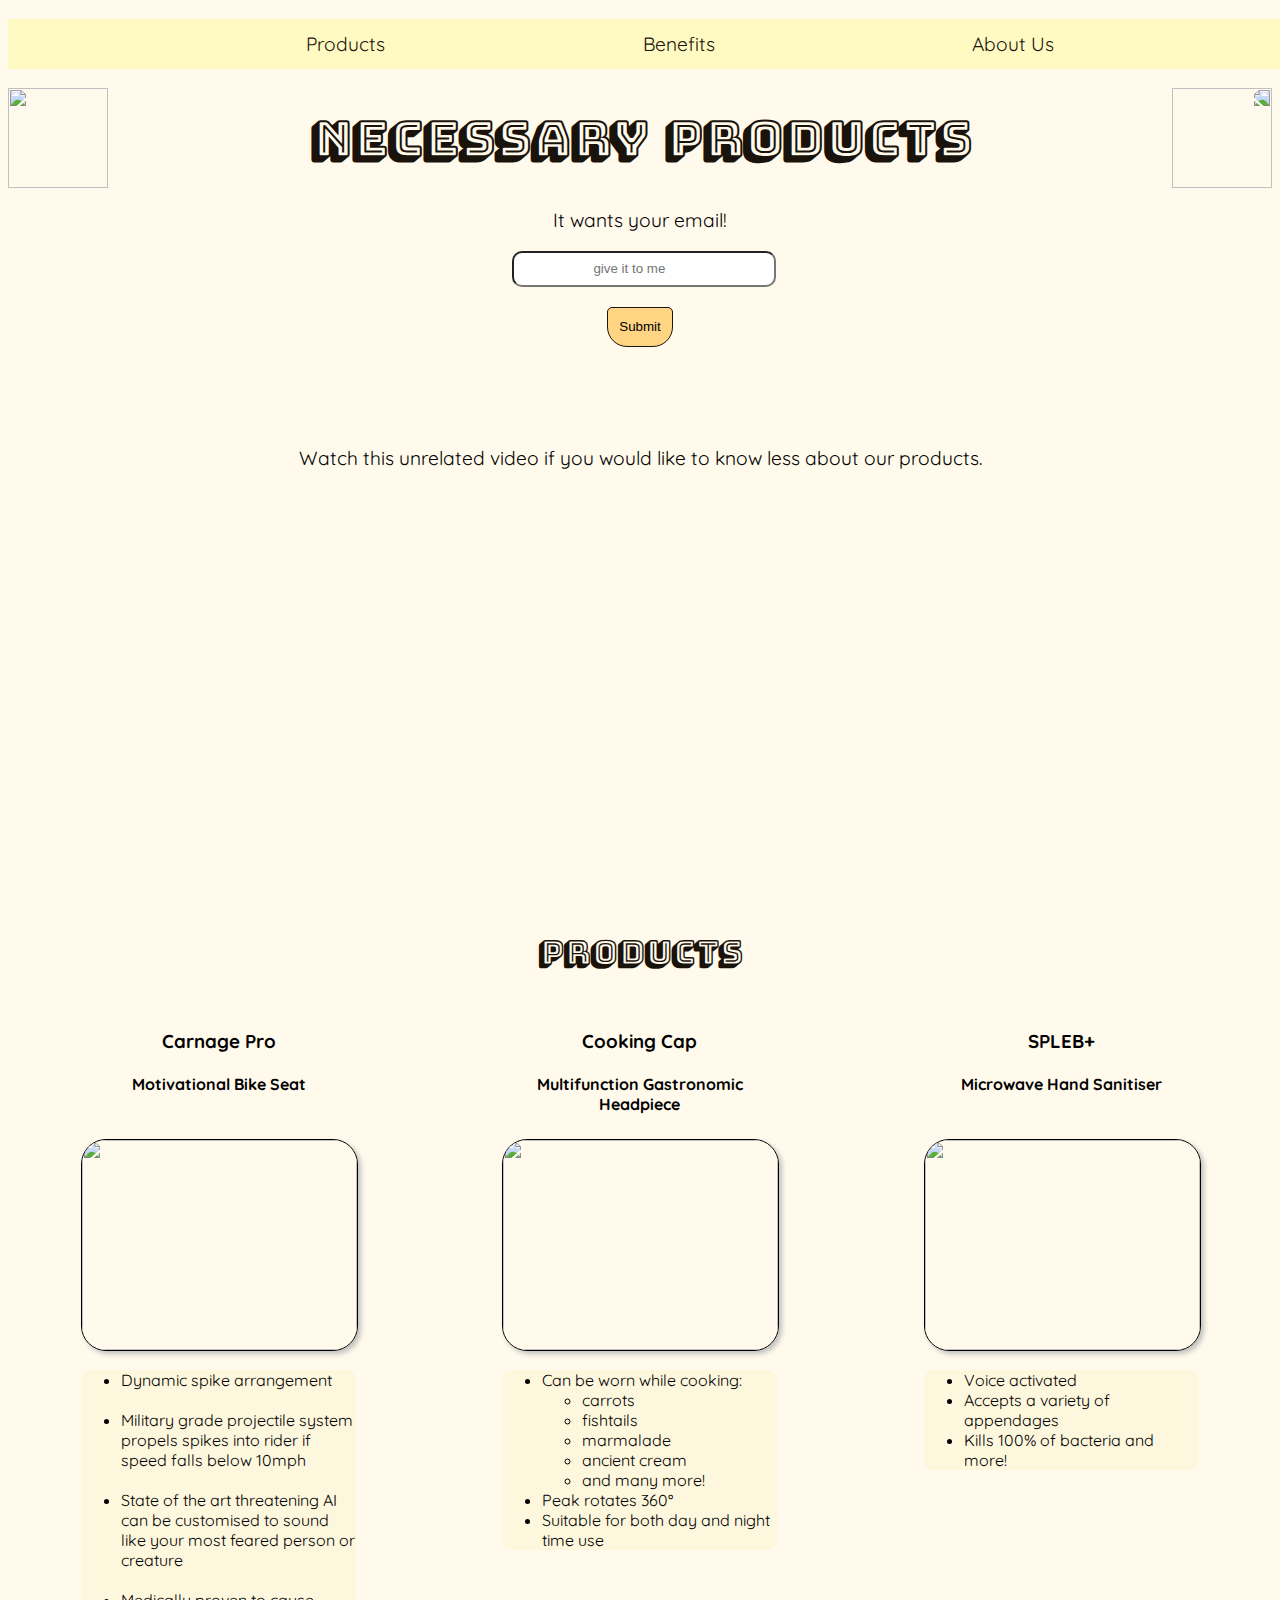
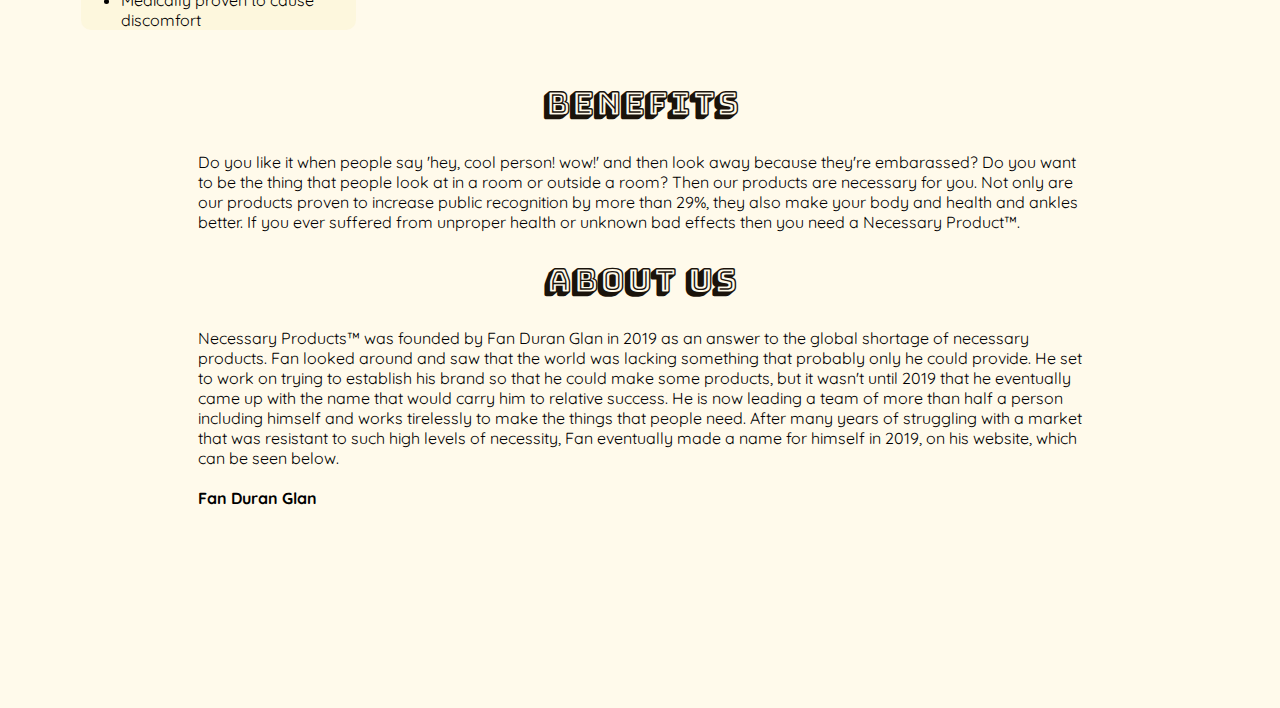
==== index.html @ 645c084d "Rename necessary-products.html to index.html" ====
<!DOCTYPE html>
<html>
    <head>
        <link rel='stylesheet' href='style.css' type='text/css'>
        <link href="https://fonts.googleapis.com/css?family=Bungee+Shade|Quicksand:300,400,700" rel="stylesheet">
    </head>
    <div id='main-content'>
        <header id='header'>
            <nav id='nav-container'>
                <ul style='list-style: none' id='nav-buttons'>
                    <li><a href='#products' class='nav-link'>Products</a></li> 
                    <li><a href='#benefits' class='nav-link'>Benefits</a></li> 
                    <li><a href='#about-us' class='nav-link'>About Us</a></li>
                </ul>
            </nav>
            <div id='title-bar'>
                <img id='header-img' class='logo' src='https://i.ibb.co/7WwRHT4/logo-2x.png'>
                <h1 id='main-title'>Necessary Products</h1>
                <img id='header-img2' class='logo' src='https://i.ibb.co/7WwRHT4/logo-2x.png'>
            </div>
        </header>
        <div id='intro'>
            <p>It wants your email!</p>
            <form id='email-form' action='https://www.freecodecamp.com/email-submit'>
                <input type='email' id='email' placeholder='                     give it to me'>
                <button id='submit' type='submit'>Submit</button>
            </form>   
            <p>Watch this unrelated video if you would like to know less about our products.</p>
            <iframe id='video' width="560" height="315" src="https://www.youtube.com/embed/sjnBLzRvelo" frameborder="0" allow="accelerometer; autoplay; encrypted-media; gyroscope; picture-in-picture" allowfullscreen></iframe>
        </div>
        <div id='products'>
            <h2 class='section-title' id='products-title'>Products</h2> <br>
            <div id='product1' class='product-card'>
                <div class='card-title'>
                    <h3>Carnage Pro</h3>
                    <h4>Motivational Bike Seat</h4>
                </div>
                <img src='https://i.ibb.co/X7q7vZb/Carnage-Pro-2x.png' class='product-image'>
                <ul class='product-description' id='product-description1'>
                    <li>Dynamic spike arrangement</li><br>
                    <li>Military grade projectile system propels spikes into rider if speed falls below 10mph</li><br>
                    <li>State of the art threatening AI can be customised to sound like your most feared person or creature</li><br>
                    <li>Medically proven to cause discomfort</li>
                </ul>
            </div>
            <div id='product2' class='product-card'>
                <div class='card-title'>
                    <h3>Cooking Cap</h3>
                    <h4>Multifunction Gastronomic Headpiece</h4>
                </div>
                <img src='https://i.ibb.co/YktDCCf/Cooking-Cap-2x.png' class='product-image'>
                <ul class='product-description' id='product-description2'>
                    <li>Can be worn while cooking:</li>
                        <ul><li>carrots</li><li>fishtails</li><li>marmalade</li><li>ancient cream</li><li>and many more!</li></ul>
                    <li>Peak rotates 360&deg</li>
                    <li>Suitable for both day and night time use</li>
                </ul>
            </div>
            <div id='product3' class='product-card'>
                <div class='card-title'>
                    <h3>SPLEB+</h3>
                    <h4>Microwave Hand Sanitiser</h4>
                </div>
                <img src='https://i.ibb.co/tsq2yCT/SPLEB-2x.png' class='product-image'>
                <ul class='product-description' id='product-description3'>
                    <li>Voice activated</li>
                    <li>Accepts a variety of appendages</li>
                    <li>Kills 100% of bacteria and more!</li>
                </ul>
            </div>
        </div>
        <div id='benefits'>
            <h2 class='section-title' id='benefits-title'>Benefits</h2>
            <div class='paragraph-text' id='benefits-text'><p>
                Do you like it when people say 'hey, cool person! wow!' and then look 
                away because they're embarassed? Do you want to be the thing that people 
                look at in a room or outside a room? Then our products are necessary for you. 
                Not only are our products proven to increase public recognition by more 
                than 29%, they also make your body and health and ankles better.
                If you ever suffered from unproper health or unknown bad effects 
                then you need a Necessary Product&trade;.
            </p></div>
        </div>
        <div id='about-us'>
            <h2 class='section-title' id='about-us-title'>About Us</h2>
            <div class='paragraph-text' id='about-us-text'><p>
                Necessary Products&trade; was founded by Fan Duran Glan in 2019 as an answer
                to the global shortage of necessary products. Fan looked around and saw that
                the world was lacking something that probably only he could provide. He set
                to work on trying to establish his brand so that he could make some products,
                but it wasn't until 2019 that he eventually came up with the name that would
                carry him to relative success. He is now leading a team of more than half a 
                person including himself and works tirelessly to make the things that people
                need. After many years of struggling with a market that was resistant to such 
                high levels of necessity, Fan eventually made a name for himself in 2019, on
                his website, which can be seen below. <br><br>

                <span id='fan-duran-glan'><b>Fan Duran Glan</b></span>
            </p></div>
        </div>
    </div>
</html>
---- style.css ----
html {
    background-color: rgb(255, 250, 235);
}

#main-content {
    font-family: 'Quicksand', sans-serif;
    min-width: 700px;
}

a {
    text-decoration: none;
    color: rgb(26, 19, 11);
}

a:hover {
    font-weight: bold;
}

a:visited {
    color: rgb(26, 19, 11);
}

.logo {
    height: 100px;
    width: 100px;
}

#header-img2 {
    transform:scaleX(-1);
}

#title-bar {
    display: flex;
    flex-flow: row nowrap;
    justify-content: space-evenly;
    align-items: center;
    width: 100%px;
}

#main-title {
    font-family: 'Bungee Shade', cursive;
    color: rgb(26, 19, 11);
    font-size: 3em;
    margin: auto;
}

#nav-buttons {
    display: flex;
    flex-flow: row nowrap;
    justify-content: space-evenly;
    align-items: center;
    background-color: rgb(255, 249, 194);
    width: 100%;
    height: 50px;
    font-size: 1.2em;
}

#intro {
    width: 100%;
    display: flex;
    flex-flow: column nowrap;
    align-items: center;
    text-align: center;
    font-size: 1.2em;
}

#email-form {
    margin-bottom: 80px;
}

#email {
    width: 100%;
    height: 30px;
    border-radius: 10px;
}

#submit {
    background-color: rgb(255, 212, 131);
    height: 3em;
    width: 5em;
    border-radius: 5px;
    border-bottom-left-radius: 20px;
    border-bottom-right-radius: 20px;
    border: 1px solid rgb(26, 19, 11);
    margin-top: 20px;
}

#products {
    display: flex;
    flex-flow: row nowrap;
    margin-top: 100px;
}

.section-title {
    width: 100%;
    text-align: center;
    font-family: 'Bungee Shade', cursive;
    color: rgb(26, 19, 11);
    font-size: 2em;
}

.product-card {
    align-items: center;
    margin: 10px 10px 10px 10px;
    max-width: 275px;
}

.card-title {
    text-align: center;
    height: 110px;
    font-weight: 400;
}

.product-image {
    height: 210px;
    width: 275px;
    border: 1px solid black;
    border-radius: 25px;
    box-shadow: 3px 3px 5px rgb(192, 192, 192);
}

.product-description {
    background-color: rgba(252, 244, 207, 0.5);
    border-radius: 10px;
}

.product-card ul {
    list-style-image: url(https://i.ibb.co/6ZKqWJh/bullet5.png);
}

.product-card ul ul {
    list-style-image: url(https://i.ibb.co/xXFPVDT/bullet6.png);
}

#products {
    display: flex;
    flex-flow: row wrap;
    justify-content: space-around;
}

.paragraph-text {
    margin-left: 15%;
    margin-right: 15%;
}

#about-us-text {
    margin-bottom: 200px;
}

#fan-duran-glan {
    text-align: center;
}

@media screen and (max-width: 1000px) {
    #main-title {
        font-size: 2em;
        align-self: center;
    }

    header {
        justify-items: center;
    }

}
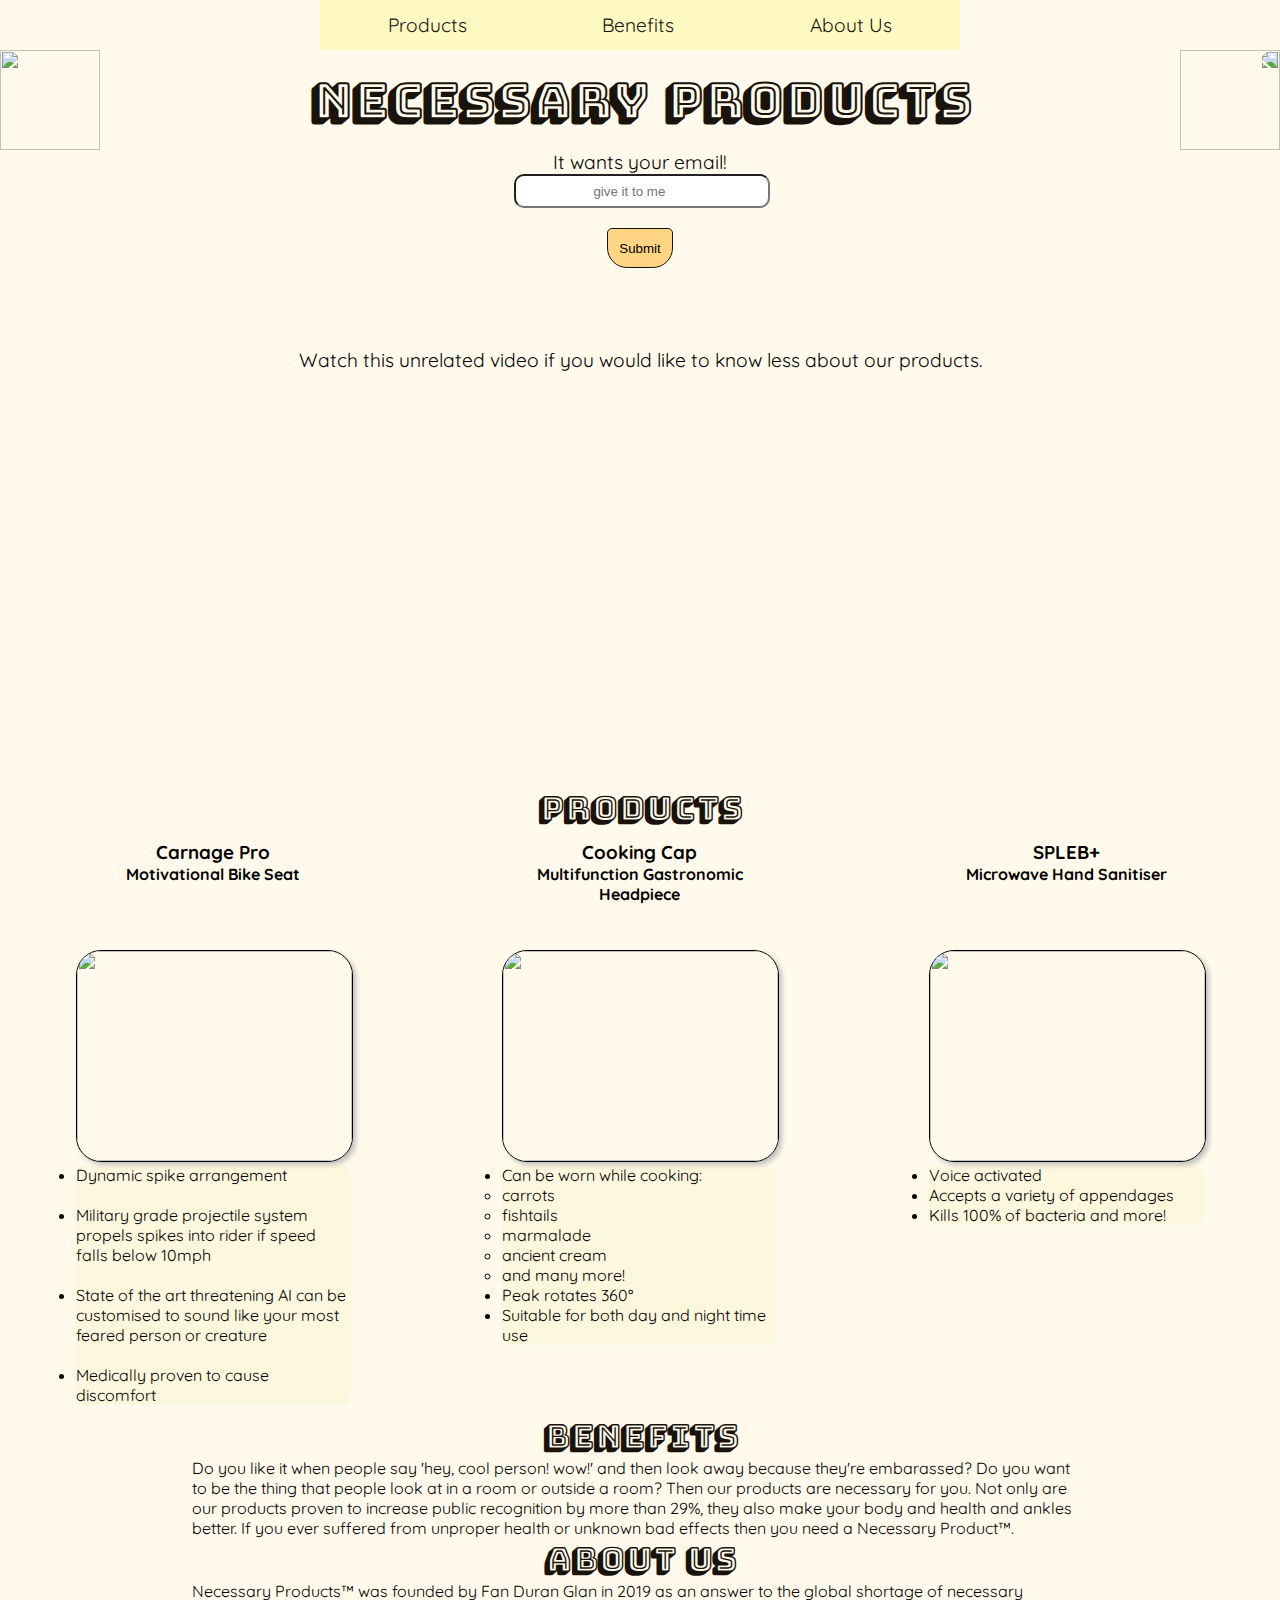
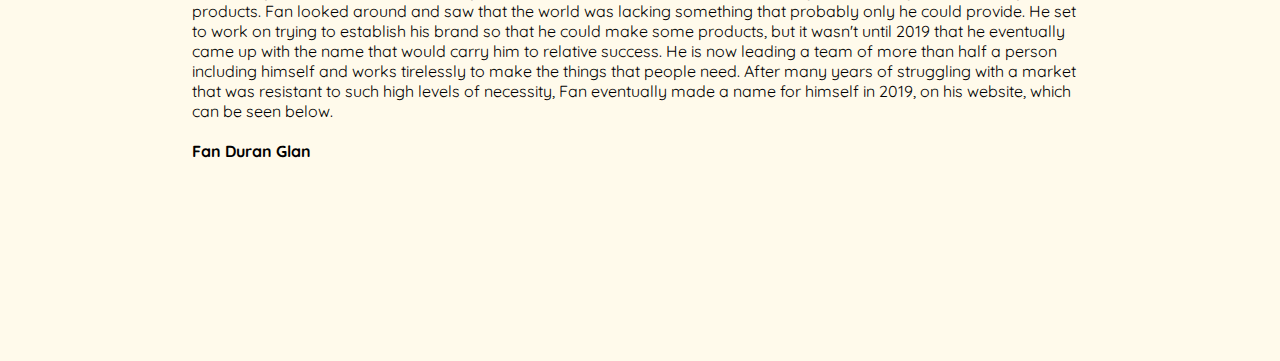
==== commit 44bd6e4b: "added favicon" ====
--- a/index.html
+++ b/index.html
@@ -1,6 +1,7 @@
 <!DOCTYPE html>
 <html>
     <head>
+		<link rel="icon" href="favicon.ico" type="image/x-icon">
         <link rel='stylesheet' href='style.css' type='text/css'>
         <link href="https://fonts.googleapis.com/css?family=Bungee+Shade|Quicksand:300,400,700" rel="stylesheet">
     </head>
--- a/style.css
+++ b/style.css
@@ -1,5 +1,10 @@
 html {
     background-color: rgb(255, 250, 235);
+}
+
+* {
+    margin: 0;
+    padding: 0;
 }
 
 #main-content {
@@ -34,7 +39,8 @@
     flex-flow: row nowrap;
     justify-content: space-evenly;
     align-items: center;
-    width: 100%px;
+    margin: auto;
+    width: 100%;
 }
 
 #main-title {
@@ -47,12 +53,13 @@
 #nav-buttons {
     display: flex;
     flex-flow: row nowrap;
-    justify-content: space-evenly;
+    justify-content: space-around;
     align-items: center;
     background-color: rgb(255, 249, 194);
-    width: 100%;
+    width: 50%;
     height: 50px;
     font-size: 1.2em;
+    margin: auto;
 }
 
 #intro {
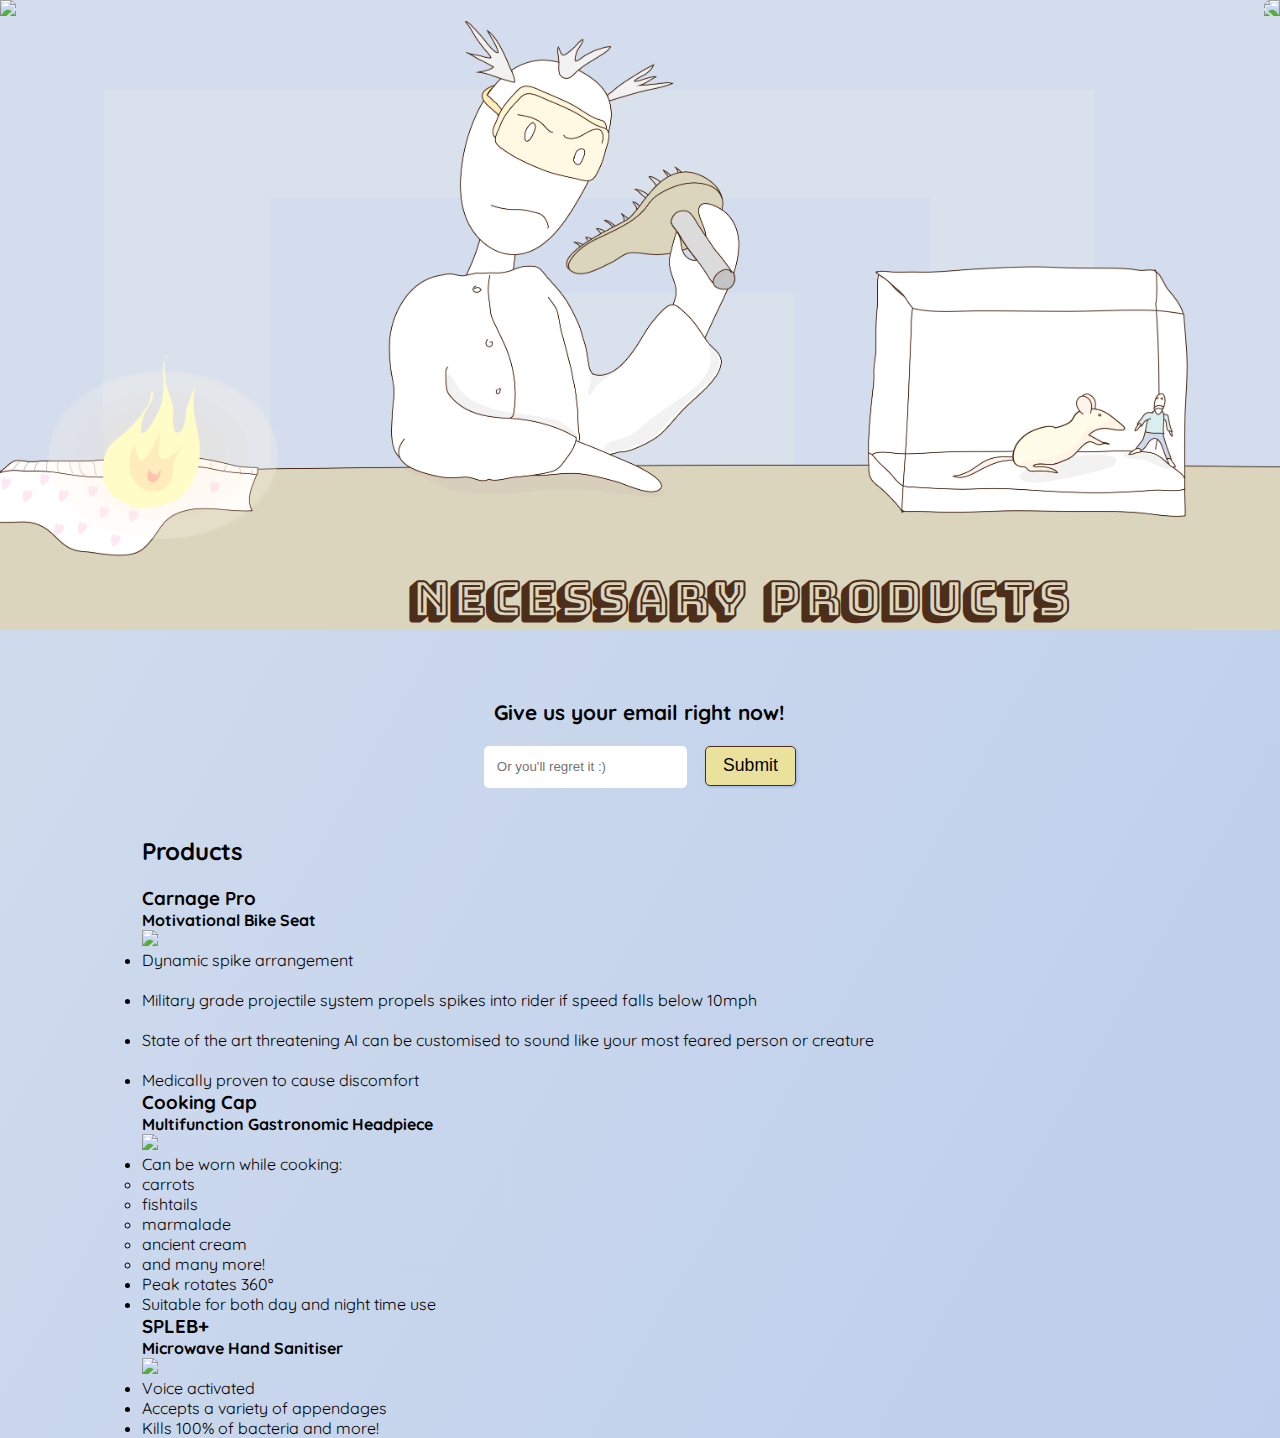
==== commit 10d26b51: "total redesign, many changes" ====
--- a/index.html
+++ b/index.html
@@ -1,104 +1,75 @@
 <!DOCTYPE html>
-<html>
-    <head>
-		<link rel="icon" href="favicon.ico" type="image/x-icon">
-        <link rel='stylesheet' href='style.css' type='text/css'>
-        <link href="https://fonts.googleapis.com/css?family=Bungee+Shade|Quicksand:300,400,700" rel="stylesheet">
-    </head>
-    <div id='main-content'>
-        <header id='header'>
-            <nav id='nav-container'>
-                <ul style='list-style: none' id='nav-buttons'>
-                    <li><a href='#products' class='nav-link'>Products</a></li> 
-                    <li><a href='#benefits' class='nav-link'>Benefits</a></li> 
-                    <li><a href='#about-us' class='nav-link'>About Us</a></li>
-                </ul>
-            </nav>
-            <div id='title-bar'>
-                <img id='header-img' class='logo' src='https://i.ibb.co/7WwRHT4/logo-2x.png'>
-                <h1 id='main-title'>Necessary Products</h1>
-                <img id='header-img2' class='logo' src='https://i.ibb.co/7WwRHT4/logo-2x.png'>
+<html lang="en">
+<head>
+    <meta charset="UTF-8">
+    <meta name="viewport" content="width=device-width, initial-scale=1.0">
+    <meta http-equiv="X-UA-Compatible" content="ie=edge">
+    <title>Necessary Products</title>
+    <link rel="icon" href="favicon.ico" type="image/x-icon">
+    <link rel="stylesheet" href="style.css" type="text/css">
+    <link href="https://fonts.googleapis.com/css?family=Bungee+Shade|Quicksand:300,400,700" rel="stylesheet">
+</head>
+<body>
+    <div class="grid-container">
+
+            <!-- HERO -->
+            <div class="hero">
+                    <img class="header-img header-img1" src="https://i.ibb.co/7WwRHT4/logo-2x.png">
+                    <h1 class="main-title">Necessary Products</h1>
+                    <img class="header-img header-img2" src="https://i.ibb.co/7WwRHT4/logo-2x.png">
             </div>
-        </header>
-        <div id='intro'>
-            <p>It wants your email!</p>
-            <form id='email-form' action='https://www.freecodecamp.com/email-submit'>
-                <input type='email' id='email' placeholder='                     give it to me'>
-                <button id='submit' type='submit'>Submit</button>
-            </form>   
-            <p>Watch this unrelated video if you would like to know less about our products.</p>
-            <iframe id='video' width="560" height="315" src="https://www.youtube.com/embed/sjnBLzRvelo" frameborder="0" allow="accelerometer; autoplay; encrypted-media; gyroscope; picture-in-picture" allowfullscreen></iframe>
-        </div>
-        <div id='products'>
-            <h2 class='section-title' id='products-title'>Products</h2> <br>
-            <div id='product1' class='product-card'>
-                <div class='card-title'>
-                    <h3>Carnage Pro</h3>
-                    <h4>Motivational Bike Seat</h4>
+
+            <!-- MAIL FORM -->
+            <div class="mail-form container">
+                    <p>Give us your email right now!</p>
+                    <form id="email-form" action="https://www.freecodecamp.com/email-submit">
+                        <input type="email" id="email" placeholder="Or you'll regret it :)">
+                        <button id="submit" type="submit">Submit</button>
+                    </form>   
+            </div>
+
+            <!-- PRODUCTS -->
+            <div class="container grid-container-products">
+                    <h2 class="section-title">Products</h2> <br>
+                    <div class="product-card">
+                        <div class="card-title">
+                            <h3>Carnage Pro</h3>
+                            <h4>Motivational Bike Seat</h4>
+                        </div>
+                        <img src="https://i.ibb.co/X7q7vZb/Carnage-Pro-2x.png" class="product-image">
+                        <ul class="product-description">
+                            <li>Dynamic spike arrangement</li><br>
+                            <li>Military grade projectile system propels spikes into rider if speed falls below 10mph</li><br>
+                            <li>State of the art threatening AI can be customised to sound like your most feared person or creature</li><br>
+                            <li>Medically proven to cause discomfort</li>
+                        </ul>
+                    </div>
+                    <div class="product-card">
+                        <div class="card-title">
+                            <h3>Cooking Cap</h3>
+                            <h4>Multifunction Gastronomic Headpiece</h4>
+                        </div>
+                        <img src="https://i.ibb.co/YktDCCf/Cooking-Cap-2x.png" class="product-image">
+                        <ul class="product-description">
+                            <li>Can be worn while cooking:</li>
+                                <ul><li>carrots</li><li>fishtails</li><li>marmalade</li><li>ancient cream</li><li>and many more!</li></ul>
+                            <li>Peak rotates 360&deg</li>
+                            <li>Suitable for both day and night time use</li>
+                        </ul>
+                    </div>
+                    <div class="product-card">
+                        <div class="card-title">
+                            <h3>SPLEB+</h3>
+                            <h4>Microwave Hand Sanitiser</h4>
+                        </div>
+                        <img src="https://i.ibb.co/tsq2yCT/SPLEB-2x.png" class="product-image">
+                        <ul class="product-description">
+                            <li>Voice activated</li>
+                            <li>Accepts a variety of appendages</li>
+                            <li>Kills 100% of bacteria and more!</li>
+                        </ul>
+                    </div>
                 </div>
-                <img src='https://i.ibb.co/X7q7vZb/Carnage-Pro-2x.png' class='product-image'>
-                <ul class='product-description' id='product-description1'>
-                    <li>Dynamic spike arrangement</li><br>
-                    <li>Military grade projectile system propels spikes into rider if speed falls below 10mph</li><br>
-                    <li>State of the art threatening AI can be customised to sound like your most feared person or creature</li><br>
-                    <li>Medically proven to cause discomfort</li>
-                </ul>
-            </div>
-            <div id='product2' class='product-card'>
-                <div class='card-title'>
-                    <h3>Cooking Cap</h3>
-                    <h4>Multifunction Gastronomic Headpiece</h4>
-                </div>
-                <img src='https://i.ibb.co/YktDCCf/Cooking-Cap-2x.png' class='product-image'>
-                <ul class='product-description' id='product-description2'>
-                    <li>Can be worn while cooking:</li>
-                        <ul><li>carrots</li><li>fishtails</li><li>marmalade</li><li>ancient cream</li><li>and many more!</li></ul>
-                    <li>Peak rotates 360&deg</li>
-                    <li>Suitable for both day and night time use</li>
-                </ul>
-            </div>
-            <div id='product3' class='product-card'>
-                <div class='card-title'>
-                    <h3>SPLEB+</h3>
-                    <h4>Microwave Hand Sanitiser</h4>
-                </div>
-                <img src='https://i.ibb.co/tsq2yCT/SPLEB-2x.png' class='product-image'>
-                <ul class='product-description' id='product-description3'>
-                    <li>Voice activated</li>
-                    <li>Accepts a variety of appendages</li>
-                    <li>Kills 100% of bacteria and more!</li>
-                </ul>
-            </div>
-        </div>
-        <div id='benefits'>
-            <h2 class='section-title' id='benefits-title'>Benefits</h2>
-            <div class='paragraph-text' id='benefits-text'><p>
-                Do you like it when people say 'hey, cool person! wow!' and then look 
-                away because they're embarassed? Do you want to be the thing that people 
-                look at in a room or outside a room? Then our products are necessary for you. 
-                Not only are our products proven to increase public recognition by more 
-                than 29%, they also make your body and health and ankles better.
-                If you ever suffered from unproper health or unknown bad effects 
-                then you need a Necessary Product&trade;.
-            </p></div>
-        </div>
-        <div id='about-us'>
-            <h2 class='section-title' id='about-us-title'>About Us</h2>
-            <div class='paragraph-text' id='about-us-text'><p>
-                Necessary Products&trade; was founded by Fan Duran Glan in 2019 as an answer
-                to the global shortage of necessary products. Fan looked around and saw that
-                the world was lacking something that probably only he could provide. He set
-                to work on trying to establish his brand so that he could make some products,
-                but it wasn't until 2019 that he eventually came up with the name that would
-                carry him to relative success. He is now leading a team of more than half a 
-                person including himself and works tirelessly to make the things that people
-                need. After many years of struggling with a market that was resistant to such 
-                high levels of necessity, Fan eventually made a name for himself in 2019, on
-                his website, which can be seen below. <br><br>
-
-                <span id='fan-duran-glan'><b>Fan Duran Glan</b></span>
-            </p></div>
-        </div>
     </div>
-</html>
-
+</body>
+</html>--- a/style.css
+++ b/style.css
@@ -1,171 +1,101 @@
-html {
-    background-color: rgb(255, 250, 235);
-}
-
 * {
     margin: 0;
     padding: 0;
+    box-sizing: border-box;
 }
 
-#main-content {
-    font-family: 'Quicksand', sans-serif;
-    min-width: 700px;
+body {
+    background-image: linear-gradient(120deg, #D3DDED 0%, rgb(189, 207, 236) 100%);
+    font-family: 'Quicksand', sand-serif;
 }
 
-a {
-    text-decoration: none;
-    color: rgb(26, 19, 11);
+.grid-container {
+    display: grid;
+    grid-template-columns: minmax(1px,1fr) minmax(300px,7fr) minmax(1px,1fr);
 }
 
-a:hover {
-    font-weight: bold;
+.container {
+    grid-column: 2 / -2;
 }
 
-a:visited {
-    color: rgb(26, 19, 11);
+.hero {
+    display: grid;
+    grid-template-columns: repeat(5, minmax(1px,1fr));
+    grid-column: 1 / -1;
+    background-image: url(./lab.png);
+    background-size: cover;
+    background-position: right;
+    height: 70vh;
 }
 
-.logo {
-    height: 100px;
-    width: 100px;
+.header-img {
+    min-width: 50px;
+    max-width: 150px;
 }
 
-#header-img2 {
-    transform:scaleX(-1);
+.header-img1 {
+    grid-column: 1;
 }
 
-#title-bar {
-    display: flex;
-    flex-flow: row nowrap;
-    justify-content: space-evenly;
-    align-items: center;
-    margin: auto;
-    width: 100%;
+.header-img2 {
+    grid-column: -1;
+    transform: scaleX(-1);
 }
 
-#main-title {
-    font-family: 'Bungee Shade', cursive;
-    color: rgb(26, 19, 11);
-    font-size: 3em;
-    margin: auto;
+.main-title {
+    grid-column: 2 / 6;
+    text-align: center;
+    font-family: 'Bungee Shade', sans-serif;
+    font-size: 3rem;
+    align-self: end;
+    color: #4D2E1A;
 }
 
-#nav-buttons {
+.mail-form {
     display: flex;
-    flex-flow: row nowrap;
-    justify-content: space-around;
+    flex-flow: column nowrap;
+    justify-content: center;
     align-items: center;
-    background-color: rgb(255, 249, 194);
-    width: 50%;
-    height: 50px;
-    font-size: 1.2em;
-    margin: auto;
+    padding: 3em;
 }
 
-#intro {
-    width: 100%;
-    display: flex;
-    flex-flow: column nowrap;
-    align-items: center;
-    text-align: center;
-    font-size: 1.2em;
+.mail-form p {
+    font-size: 1.3rem;
+    font-weight: 700;
+    margin: 1em 0;
 }
 
-#email-form {
-    margin-bottom: 80px;
+.mail-form input {
+    padding: 1em 1em;
+    border: none;
+    border-radius: 5px;
+    margin-right: 1em;
 }
 
-#email {
-    width: 100%;
-    height: 30px;
-    border-radius: 10px;
+.mail-form button {
+    background: #EAE19D;
+    padding: .5em 1em;
+    font-size: 1.1rem;
+    border: 1px solid #4D2E1A;
+    border-radius: 5px;
+    transition: 250ms;
+    box-shadow: 1px 1px 3px rgb(148, 177, 224);
 }
 
-#submit {
-    background-color: rgb(255, 212, 131);
-    height: 3em;
-    width: 5em;
-    border-radius: 5px;
-    border-bottom-left-radius: 20px;
-    border-bottom-right-radius: 20px;
-    border: 1px solid rgb(26, 19, 11);
-    margin-top: 20px;
+.mail-form button:hover,
+.mail-form button:focus {
+    filter:brightness(0.95);
+    transform: translateX(1px);
+    transform: translateY(2px);
+    box-shadow: none;
+    transition: 250ms;
 }
 
-#products {
-    display: flex;
-    flex-flow: row nowrap;
-    margin-top: 100px;
-}
-
-.section-title {
-    width: 100%;
-    text-align: center;
-    font-family: 'Bungee Shade', cursive;
-    color: rgb(26, 19, 11);
-    font-size: 2em;
-}
-
-.product-card {
-    align-items: center;
-    margin: 10px 10px 10px 10px;
-    max-width: 275px;
-}
-
-.card-title {
-    text-align: center;
-    height: 110px;
-    font-weight: 400;
+.grid-container-products {
+    display: grid;
+    grid-template-rows: 
 }
 
 .product-image {
-    height: 210px;
-    width: 275px;
-    border: 1px solid black;
-    border-radius: 25px;
-    box-shadow: 3px 3px 5px rgb(192, 192, 192);
-}
-
-.product-description {
-    background-color: rgba(252, 244, 207, 0.5);
-    border-radius: 10px;
-}
-
-.product-card ul {
-    list-style-image: url(https://i.ibb.co/6ZKqWJh/bullet5.png);
-}
-
-.product-card ul ul {
-    list-style-image: url(https://i.ibb.co/xXFPVDT/bullet6.png);
-}
-
-#products {
-    display: flex;
-    flex-flow: row wrap;
-    justify-content: space-around;
-}
-
-.paragraph-text {
-    margin-left: 15%;
-    margin-right: 15%;
-}
-
-#about-us-text {
-    margin-bottom: 200px;
-}
-
-#fan-duran-glan {
-    text-align: center;
-}
-
-@media screen and (max-width: 1000px) {
-    #main-title {
-        font-size: 2em;
-        align-self: center;
-    }
-
-    header {
-        justify-items: center;
-    }
-
-}
+    max-width: 300px;
+}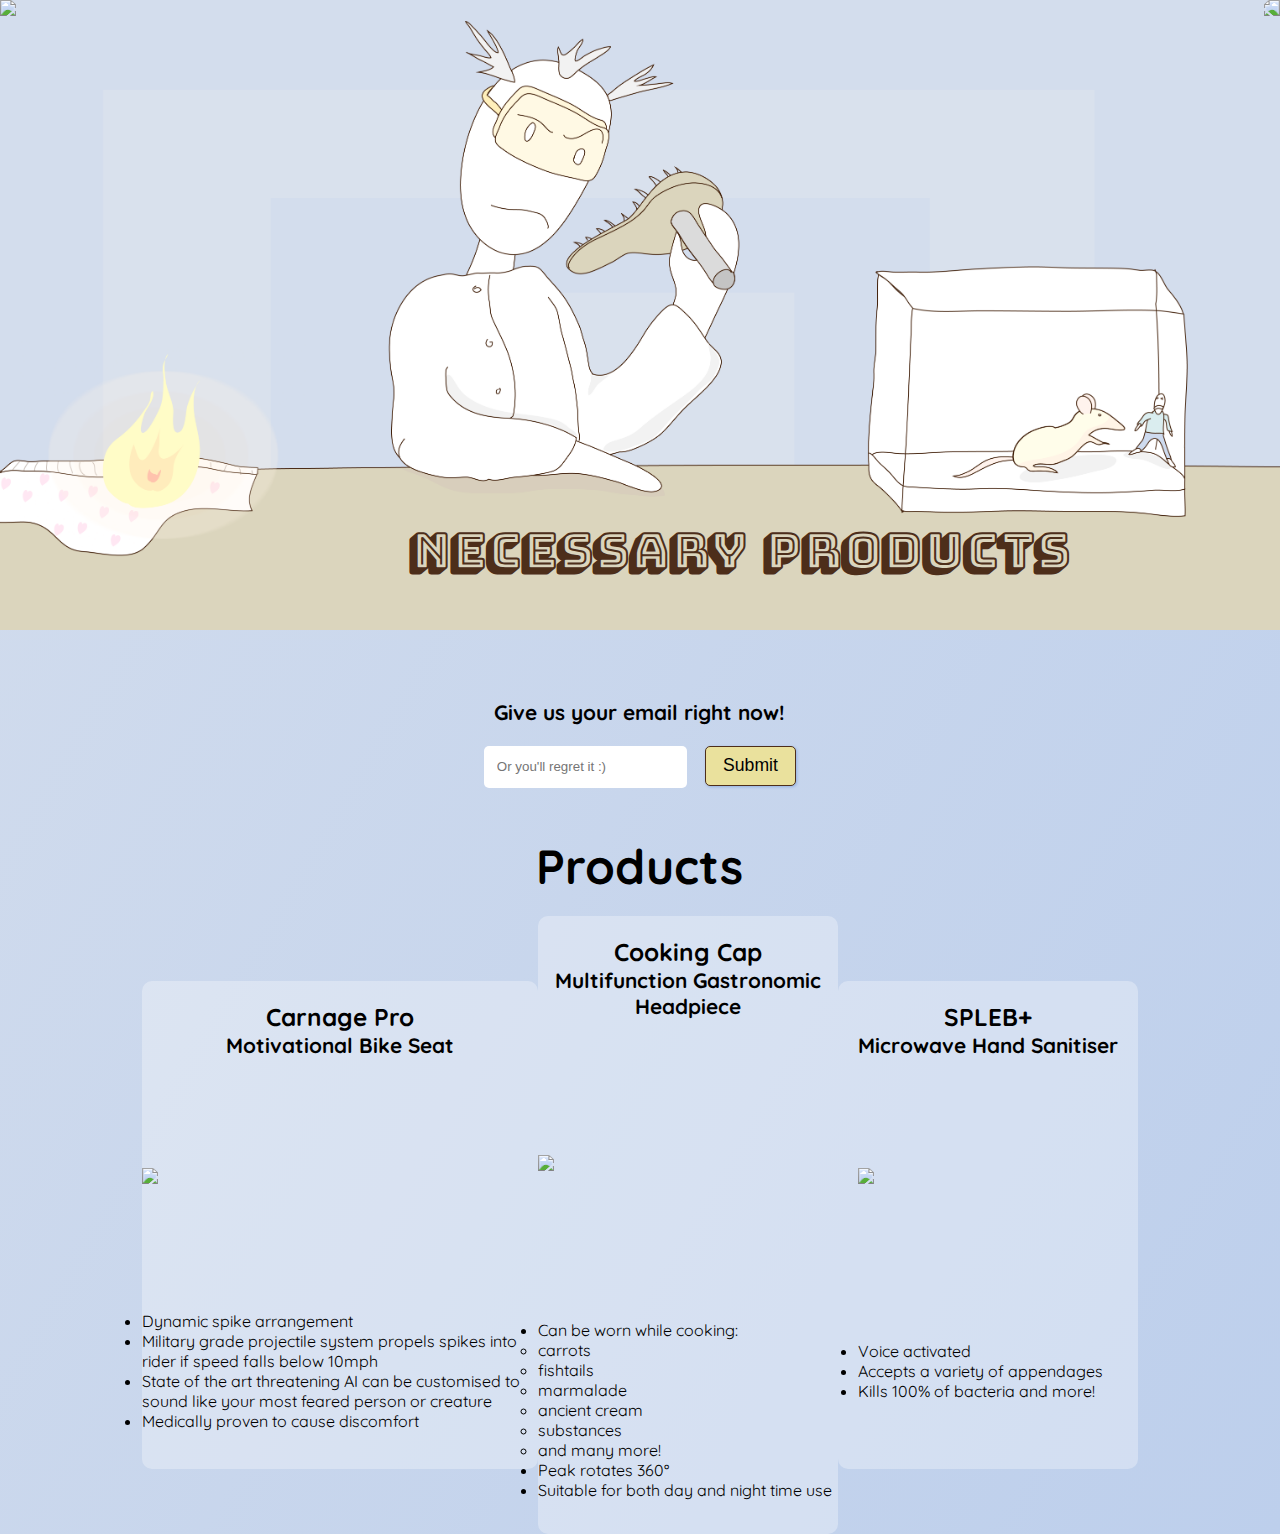
==== commit a9c52b2c: "changes to product cards" ====
--- a/index.html
+++ b/index.html
@@ -29,45 +29,54 @@
             </div>
 
             <!-- PRODUCTS -->
-            <div class="container grid-container-products">
-                    <h2 class="section-title">Products</h2> <br>
-                    <div class="product-card">
-                        <div class="card-title">
-                            <h3>Carnage Pro</h3>
-                            <h4>Motivational Bike Seat</h4>
+            <div class="container">
+                    <h2 class="section-title products-title">Products</h2> <br>
+                    <div class="product-flex-container">
+                        <div class="product-card">
+                            <div class="card-title">
+                                <h3>Carnage Pro</h3>
+                                <h4>Motivational Bike Seat</h4>
+                            </div>
+                            <img src="https://i.ibb.co/X7q7vZb/Carnage-Pro-2x.png" class="product-image">
+                            <ul class="product-description">
+                                <li>Dynamic spike arrangement</li>
+                                <li>Military grade projectile system propels spikes into rider if speed falls below 10mph</li>
+                                <li>State of the art threatening AI can be customised to sound like your most feared person or creature</li>
+                                <li>Medically proven to cause discomfort</li>
+                            </ul>
                         </div>
-                        <img src="https://i.ibb.co/X7q7vZb/Carnage-Pro-2x.png" class="product-image">
-                        <ul class="product-description">
-                            <li>Dynamic spike arrangement</li><br>
-                            <li>Military grade projectile system propels spikes into rider if speed falls below 10mph</li><br>
-                            <li>State of the art threatening AI can be customised to sound like your most feared person or creature</li><br>
-                            <li>Medically proven to cause discomfort</li>
-                        </ul>
-                    </div>
-                    <div class="product-card">
-                        <div class="card-title">
-                            <h3>Cooking Cap</h3>
-                            <h4>Multifunction Gastronomic Headpiece</h4>
+                        <div class="product-card">
+                            <div class="card-title">
+                                <h3>Cooking Cap</h3>
+                                <h4>Multifunction Gastronomic Headpiece</h4>
+                            </div>
+                            <img src="https://i.ibb.co/YktDCCf/Cooking-Cap-2x.png" class="product-image">
+                            <ul class="product-description">
+                                <li>Can be worn while cooking:</li>
+                                    <ul>
+                                        <li>carrots</li>
+                                        <li>fishtails</li>
+                                        <li>marmalade</li>
+                                        <li>ancient cream</li>
+                                        <li>substances</li>
+                                        <li>and many more!</li>
+                                    </ul>
+                                <li>Peak rotates 360&deg</li>
+                                <li>Suitable for both day and night time use</li>
+                            </ul>
                         </div>
-                        <img src="https://i.ibb.co/YktDCCf/Cooking-Cap-2x.png" class="product-image">
-                        <ul class="product-description">
-                            <li>Can be worn while cooking:</li>
-                                <ul><li>carrots</li><li>fishtails</li><li>marmalade</li><li>ancient cream</li><li>and many more!</li></ul>
-                            <li>Peak rotates 360&deg</li>
-                            <li>Suitable for both day and night time use</li>
-                        </ul>
-                    </div>
-                    <div class="product-card">
-                        <div class="card-title">
-                            <h3>SPLEB+</h3>
-                            <h4>Microwave Hand Sanitiser</h4>
+                        <div class="product-card">
+                            <div class="card-title">
+                                <h3>SPLEB+</h3>
+                                <h4>Microwave Hand Sanitiser</h4>
+                            </div>
+                            <img src="https://i.ibb.co/tsq2yCT/SPLEB-2x.png" class="product-image">
+                            <ul class="product-description">
+                                <li>Voice activated</li>
+                                <li>Accepts a variety of appendages</li>
+                                <li>Kills 100% of bacteria and more!</li>
+                            </ul>
                         </div>
-                        <img src="https://i.ibb.co/tsq2yCT/SPLEB-2x.png" class="product-image">
-                        <ul class="product-description">
-                            <li>Voice activated</li>
-                            <li>Accepts a variety of appendages</li>
-                            <li>Kills 100% of bacteria and more!</li>
-                        </ul>
                     </div>
                 </div>
     </div>
--- a/style.css
+++ b/style.css
@@ -49,6 +49,7 @@
     font-size: 3rem;
     align-self: end;
     color: #4D2E1A;
+    margin-bottom: 1em;
 }
 
 .mail-form {
@@ -91,11 +92,47 @@
     transition: 250ms;
 }
 
-.grid-container-products {
+.product-flex-container {
+    display: flex;
+    flex-flow: row, wrap;
+}
+
+.section-title {
+    font-size: 3rem;
+    text-align: center;
+}
+
+.products-title {
+    grid-column: 2;
+    grid-row: 1;
+}
+
+.product-card {
+    margin: auto;
     display: grid;
-    grid-template-rows: 
+    grid-template-rows: 1fr 2fr 2fr;
+    min-width: 300px;
+    background: #ffffff4f;
+    justify-content: center;
+    align-items: center;
+    /* padding: 1em; */
+    border-radius: 10px;
+}
+
+.card-title {
+    grid-row: 1;
+    font-size: 1.3rem;
+    text-align: center;
+    margin: 1em 0;
+    /* max-width: 60%; */
 }
 
 .product-image {
-    max-width: 300px;
+    grid-row: 2;
+    max-width: 100%;
+}
+
+.product-description {
+    grid-row: 3;
+    /* max-width: 60%; */
 }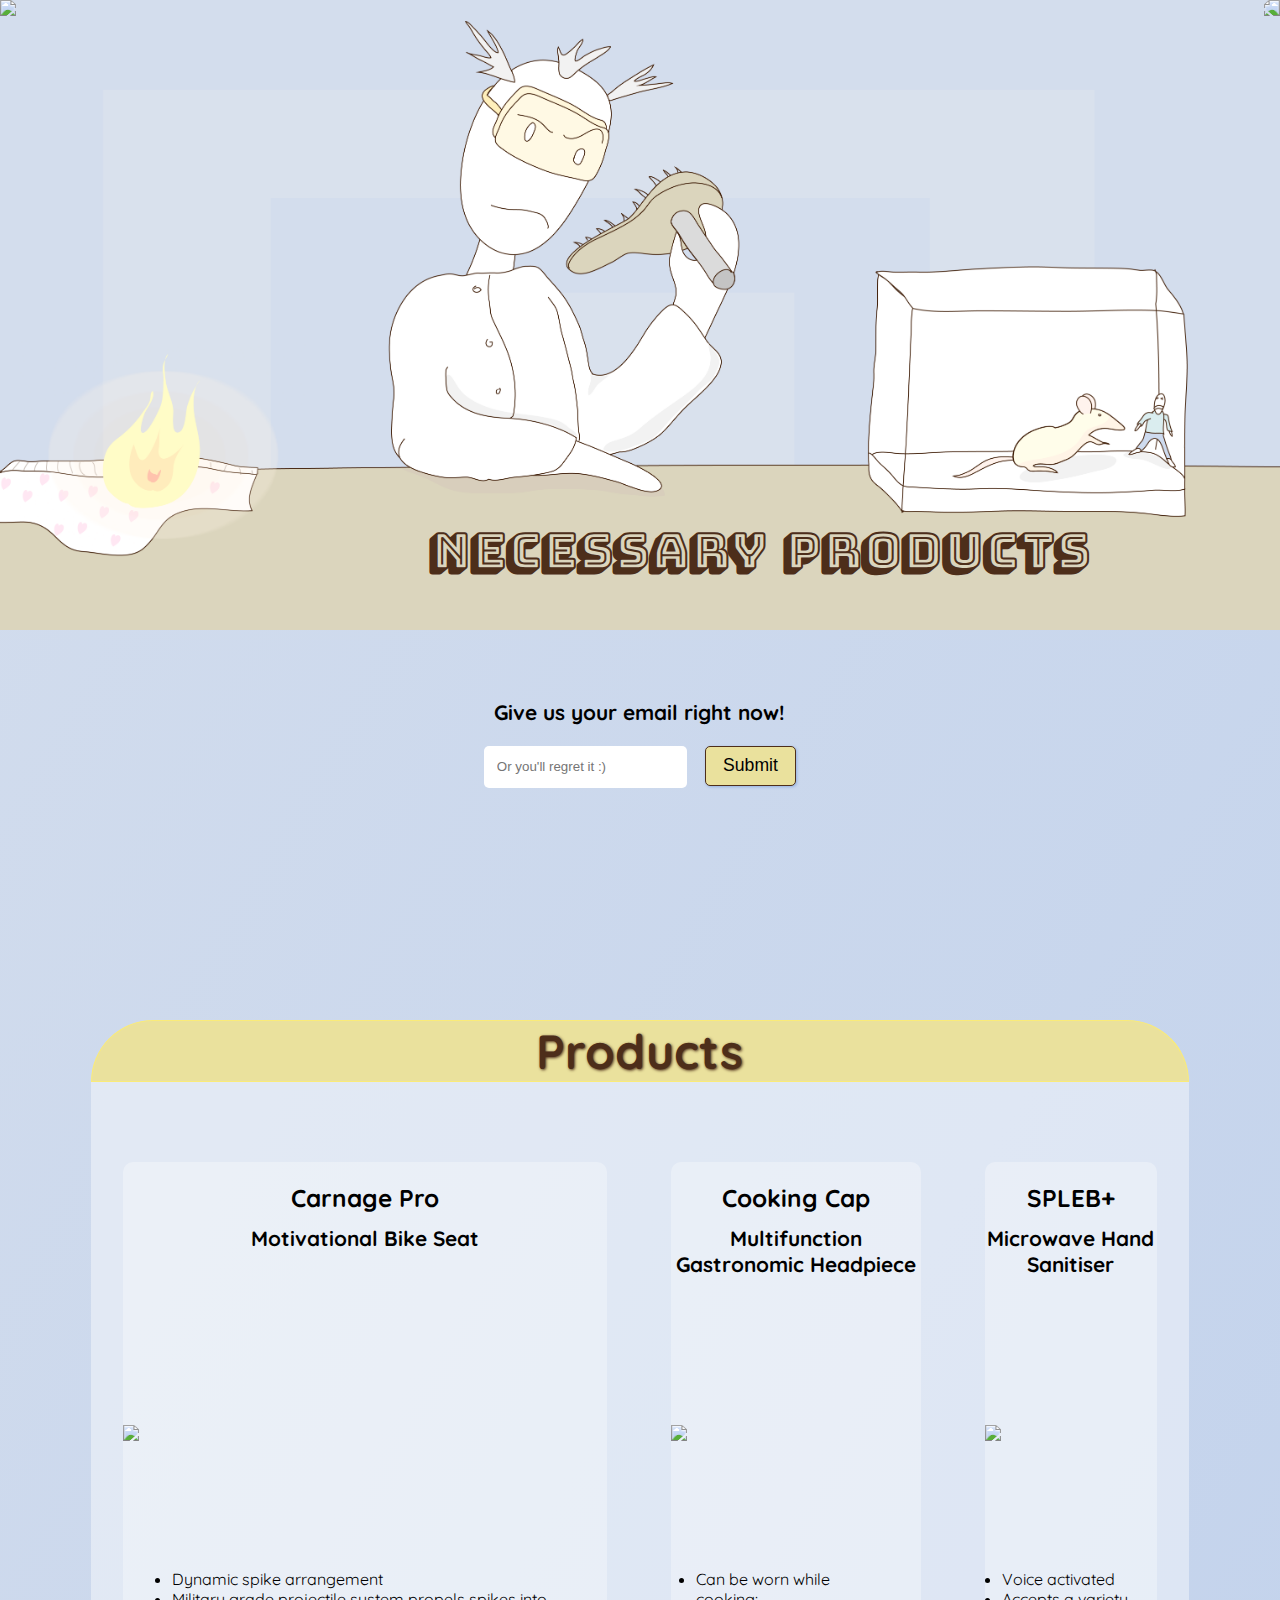
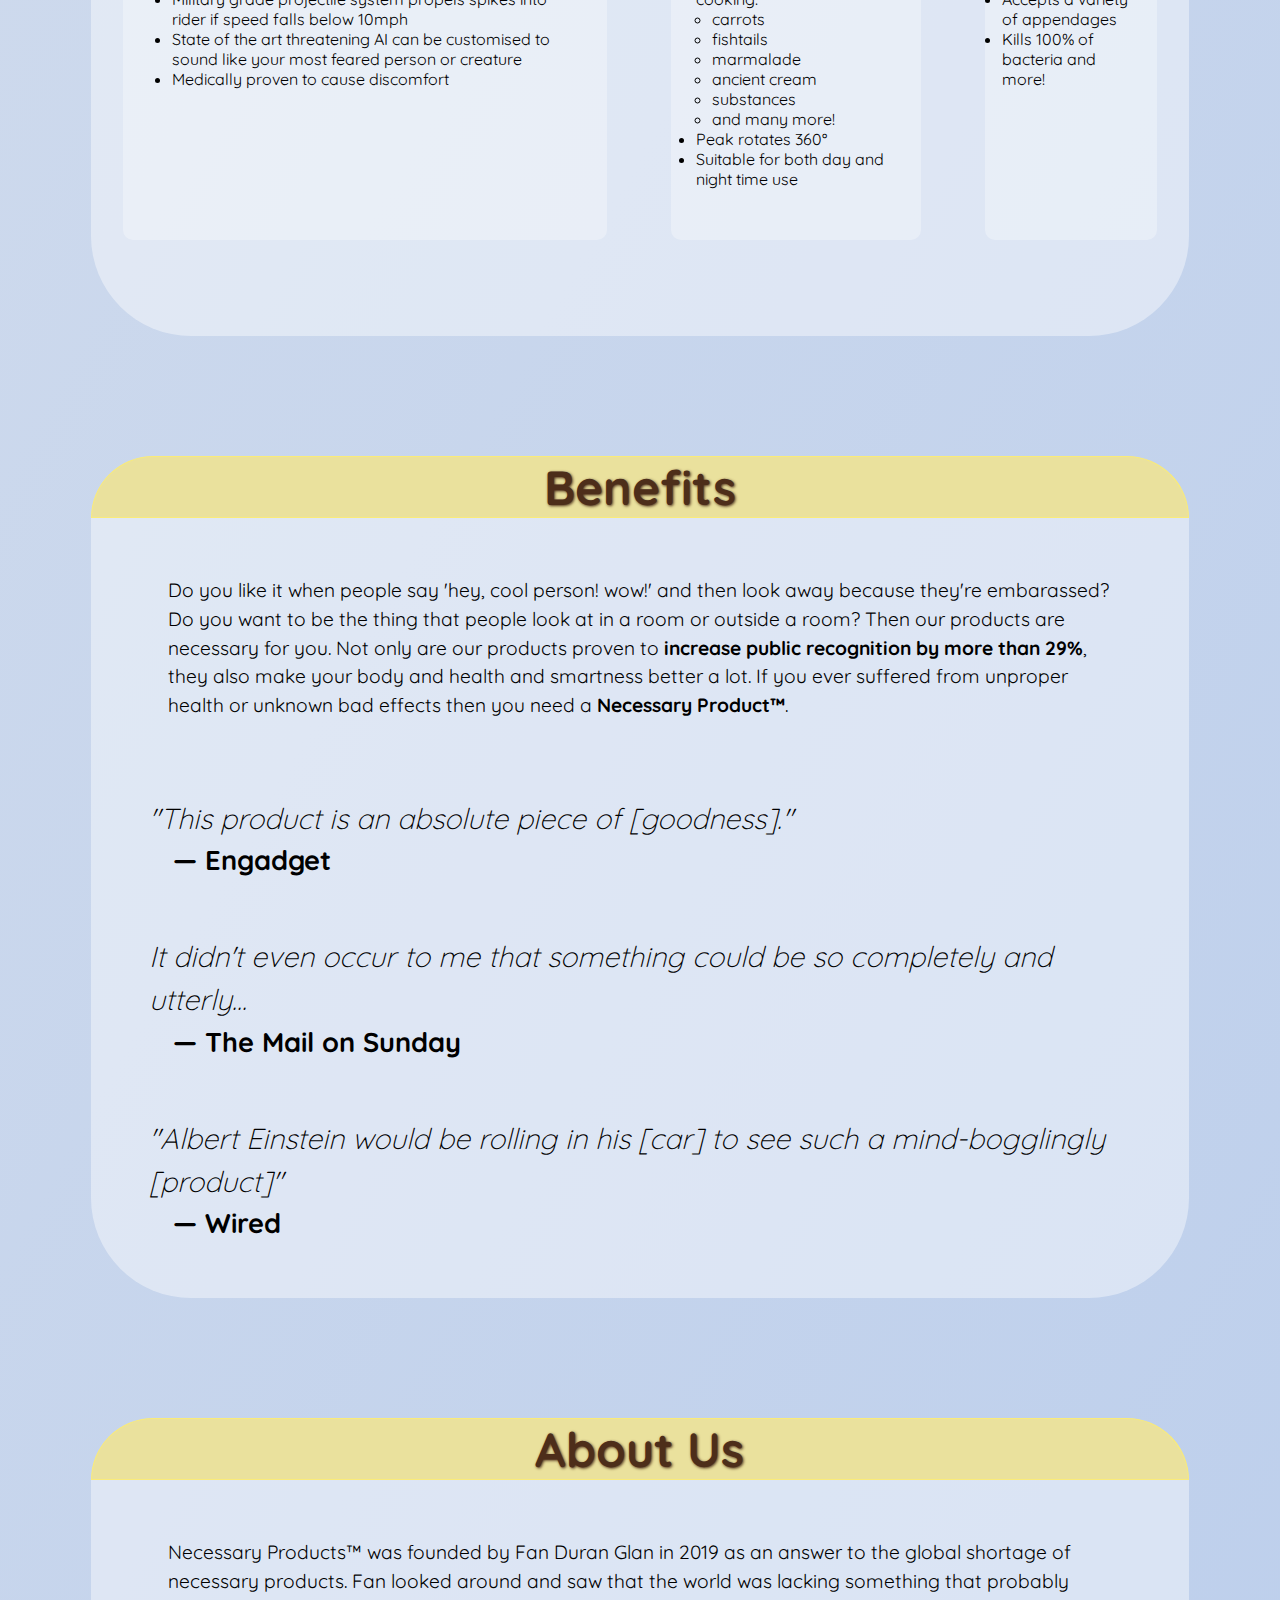
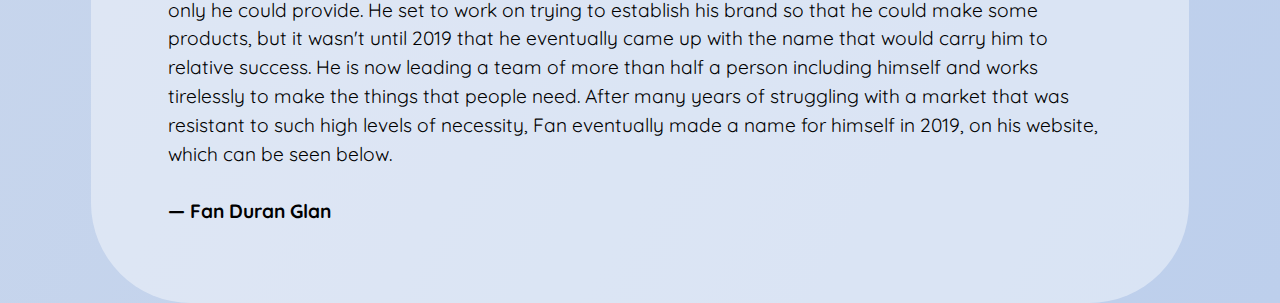
==== commit c86cd1d2: "finished up the rest and added media queries" ====
--- a/index.html
+++ b/index.html
@@ -20,7 +20,7 @@
             </div>
 
             <!-- MAIL FORM -->
-            <div class="mail-form container">
+            <div class="container mail-form ">
                     <p>Give us your email right now!</p>
                     <form id="email-form" action="https://www.freecodecamp.com/email-submit">
                         <input type="email" id="email" placeholder="Or you'll regret it :)">
@@ -29,56 +29,109 @@
             </div>
 
             <!-- PRODUCTS -->
-            <div class="container">
-                    <h2 class="section-title products-title">Products</h2> <br>
-                    <div class="product-flex-container">
-                        <div class="product-card">
-                            <div class="card-title">
-                                <h3>Carnage Pro</h3>
-                                <h4>Motivational Bike Seat</h4>
-                            </div>
-                            <img src="https://i.ibb.co/X7q7vZb/Carnage-Pro-2x.png" class="product-image">
-                            <ul class="product-description">
-                                <li>Dynamic spike arrangement</li>
-                                <li>Military grade projectile system propels spikes into rider if speed falls below 10mph</li>
-                                <li>State of the art threatening AI can be customised to sound like your most feared person or creature</li>
-                                <li>Medically proven to cause discomfort</li>
-                            </ul>
+            <h2 class="section-title products-title">Products</h2>
+            <div id="products" class="container">
+                <div class="product-flex-container">
+                    <div class="product-card">
+                        <div class="card-title">
+                            <h3>Carnage Pro</h3>
+                            <h4>Motivational Bike Seat</h4>
                         </div>
-                        <div class="product-card">
-                            <div class="card-title">
-                                <h3>Cooking Cap</h3>
-                                <h4>Multifunction Gastronomic Headpiece</h4>
-                            </div>
-                            <img src="https://i.ibb.co/YktDCCf/Cooking-Cap-2x.png" class="product-image">
-                            <ul class="product-description">
-                                <li>Can be worn while cooking:</li>
-                                    <ul>
-                                        <li>carrots</li>
-                                        <li>fishtails</li>
-                                        <li>marmalade</li>
-                                        <li>ancient cream</li>
-                                        <li>substances</li>
-                                        <li>and many more!</li>
-                                    </ul>
-                                <li>Peak rotates 360&deg</li>
-                                <li>Suitable for both day and night time use</li>
-                            </ul>
+                        <img src="https://i.ibb.co/X7q7vZb/Carnage-Pro-2x.png" class="product-image">
+                        <ul class="product-description">
+                            <li>Dynamic spike arrangement</li>
+                            <li>Military grade projectile system propels spikes into rider if speed falls below 10mph</li>
+                            <li>State of the art threatening AI can be customised to sound like your most feared person or creature</li>
+                            <li>Medically proven to cause discomfort</li>
+                        </ul>
+                    </div>
+                    <div class="product-card">
+                        <div class="card-title">
+                            <h3>Cooking Cap</h3>
+                            <h4>Multifunction Gastronomic Headpiece</h4>
                         </div>
-                        <div class="product-card">
-                            <div class="card-title">
-                                <h3>SPLEB+</h3>
-                                <h4>Microwave Hand Sanitiser</h4>
-                            </div>
-                            <img src="https://i.ibb.co/tsq2yCT/SPLEB-2x.png" class="product-image">
-                            <ul class="product-description">
-                                <li>Voice activated</li>
-                                <li>Accepts a variety of appendages</li>
-                                <li>Kills 100% of bacteria and more!</li>
-                            </ul>
+                        <img src="https://i.ibb.co/YktDCCf/Cooking-Cap-2x.png" class="product-image">
+                        <ul class="product-description">
+                            <li>Can be worn while cooking:</li>
+                                <ul>
+                                    <li>carrots</li>
+                                    <li>fishtails</li>
+                                    <li>marmalade</li>
+                                    <li>ancient cream</li>
+                                    <li>substances</li>
+                                    <li>and many more!</li>
+                                </ul>
+                            <li>Peak rotates 360&deg</li>
+                            <li>Suitable for both day and night time use</li>
+                        </ul>
+                    </div>
+                    <div class="product-card">
+                        <div class="card-title">
+                            <h3>SPLEB+</h3>
+                            <h4>Microwave Hand Sanitiser</h4>
                         </div>
+                        <img src="https://i.ibb.co/tsq2yCT/SPLEB-2x.png" class="product-image">
+                        <ul class="product-description">
+                            <li>Voice activated</li>
+                            <li>Accepts a variety of appendages</li>
+                            <li>Kills 100% of bacteria and more!</li>
+                        </ul>
                     </div>
                 </div>
+            </div>
+
+            <!-- BENEFITS -->
+            <h2 class="section-title">Benefits</h2>
+            <div id="benefits" class="container text-container">
+                <p>
+                    Do you like it when people say 'hey, cool person! wow!' and then look 
+                    away because they're embarassed? Do you want to be the thing that people 
+                    look at in a room or outside a room? Then our products are necessary for you. 
+                    Not only are our products proven to <strong>increase public recognition by more 
+                    than 29%</strong>, they also make your body and health and smartness better a lot.
+                    If you ever suffered from unproper health or unknown bad effects 
+                    then you need a <strong>Necessary Product&trade;</strong>.
+                </p>
+                <p class="quote">"This product is an absolute piece of [goodness]."</p>
+                <p class="quote-ref">&mdash; Engadget</p>
+                <p class="quote">It didn't even occur to me that something could be so completely and utterly...</p>
+                <p class="quote-ref">&mdash; The Mail on Sunday</p>
+                <p class="quote">"Albert Einstein would be rolling in his [car] to see such a mind-bogglingly [product]"</p>
+                <p class="quote-ref">&mdash; Wired</p>
+            </div>
+
+            <!-- ABOUT -->
+            <h2 class='section-title' id='about-us-title'>About Us</h2>
+            <div id='about-us' class="container text-container">
+                <p>
+                    Necessary Products&trade; was founded by Fan Duran Glan in 2019 as an answer
+                    to the global shortage of necessary products. Fan looked around and saw that
+                    the world was lacking something that probably only he could provide. He set
+                    to work on trying to establish his brand so that he could make some products,
+                    but it wasn't until 2019 that he eventually came up with the name that would
+                    carry him to relative success. He is now leading a team of more than half a 
+                    person including himself and works tirelessly to make the things that people
+                    need. After many years of struggling with a market that was resistant to such 
+                    high levels of necessity, Fan eventually made a name for himself in 2019, on
+                    his website, which can be seen below. <br><br>
+    
+                    <span id='fan-duran-glan'><b>&mdash; Fan Duran Glan</b></span>
+                </p>
     </div>
+    <script>   
+        // retrieve all elements
+var allElements = document.querySelectorAll('*');
+var bigElements = 
+  // use the filter function to filter get only elements you need
+  Array.prototype.filter.call(
+    allElements, 
+               // compares occupied width with window width
+    element => element.getBoundingClientRect().width > window.innerWidth
+  );
+
+// print resulting elements
+bigElements.forEach(element => console.log(element));
+if (!bigElements.length) console.log('Yaay! All elements fit. ');
+    </script>
 </body>
 </html>--- a/style.css
+++ b/style.css
@@ -4,6 +4,10 @@
     box-sizing: border-box;
 }
 
+/* * {
+    border: 1px solid #f00 !important;
+  } */
+
 body {
     background-image: linear-gradient(120deg, #D3DDED 0%, rgb(189, 207, 236) 100%);
     font-family: 'Quicksand', sand-serif;
@@ -11,11 +15,14 @@
 
 .grid-container {
     display: grid;
-    grid-template-columns: minmax(1px,1fr) minmax(300px,7fr) minmax(1px,1fr);
+    grid-template-columns: minmax(1em,1fr) minmax(100px,12fr) minmax(1em,1fr);
 }
 
 .container {
     grid-column: 2 / -2;
+    background: rgba(255, 255, 255, 0.418);
+    border-bottom-left-radius: 100px;
+    border-bottom-right-radius: 100px;
 }
 
 .hero {
@@ -29,7 +36,6 @@
 }
 
 .header-img {
-    min-width: 50px;
     max-width: 150px;
 }
 
@@ -54,10 +60,13 @@
 
 .mail-form {
     display: flex;
-    flex-flow: column nowrap;
+    flex-flow: column wrap;
     justify-content: center;
     align-items: center;
     padding: 3em;
+    margin-bottom: 4em;
+    border-radius:initial;
+    background: none;
 }
 
 .mail-form p {
@@ -92,30 +101,33 @@
     transition: 250ms;
 }
 
+.section-title {
+    grid-column: 2 / -2;
+    margin-top: 2.5em;
+    font-size: 3rem;
+    text-align: center;
+    color: #4D2E1A;
+    text-shadow: 1px 1px 3px #4D2E1A;
+    background: #EAE19D;
+    border: 1px solid rgb(250, 235, 121);
+    border-top-left-radius: 100px;
+    border-top-right-radius: 100px;
+}
+
 .product-flex-container {
     display: flex;
     flex-flow: row, wrap;
-}
-
-.section-title {
-    font-size: 3rem;
-    text-align: center;
-}
-
-.products-title {
-    grid-column: 2;
-    grid-row: 1;
+    padding: 3em 0 4em;
 }
 
 .product-card {
-    margin: auto;
+    margin: 2em;
     display: grid;
     grid-template-rows: 1fr 2fr 2fr;
-    min-width: 300px;
+    max-width: 500px;
     background: #ffffff4f;
     justify-content: center;
     align-items: center;
-    /* padding: 1em; */
     border-radius: 10px;
 }
 
@@ -124,7 +136,11 @@
     font-size: 1.3rem;
     text-align: center;
     margin: 1em 0;
-    /* max-width: 60%; */
+    align-self: start;
+}
+
+.card-title h3 {
+    margin-bottom: 0.5em;
 }
 
 .product-image {
@@ -134,5 +150,93 @@
 
 .product-description {
     grid-row: 3;
-    /* max-width: 60%; */
+    max-width: 80%;
+    align-self: start;
+    justify-self: center;
+}
+
+.product-description ul {
+    padding-left: 1em;
+}
+
+.text-container h2 {
+    margin-bottom: 1em;
+}
+
+.text-container p {
+    font-size: 1.2rem;
+    line-height: 1.5em;
+    padding: 0 4em 4em;
+    margin-top: 3em;
+}
+
+.text-container .quote {
+    margin: 0 2em;
+    font-size: 1.8rem;
+    font-weight: 300;
+    font-style: italic;
+    padding: initial;
+}
+
+.text-container .quote-ref {
+    margin: 0 0 2em 3em;
+    font-size: 1.7rem;
+    font-weight: 700;
+    padding: initial;
+}
+
+@media (max-width: 1000px) {
+    .grid-container {
+        grid-template-columns: .5em 1fr .5em;
+    }
+
+    .container {
+        border-radius:initial;
+    }
+
+    .hero {
+        background-position: center;
+    }
+
+    .main-title {
+        font-size: 2rem;
+        margin-bottom: 1em;
+    }
+
+    .header-img {
+        max-width: 100px;
+    }
+
+    .section-title {
+        font-size: 2rem;
+        padding: .5em;
+    }
+
+    .mail-form {
+        align-items: center;
+        justify-content: center;
+    }
+
+    .mail-form button {
+        margin-top: .75em;
+    }
+
+    .product-flex-container {
+        flex-direction: column;
+    }
+
+    .product-description {
+        margin-top: 1em;
+    }
+
+    .text-container p {
+        padding: 0;
+        margin-top: 1em;
+        font-size: 0.5rem;
+    }
+
+    .text-container .quote,
+    .text-container .quote-ref {
+        font-size: 1rem;
+    }
 }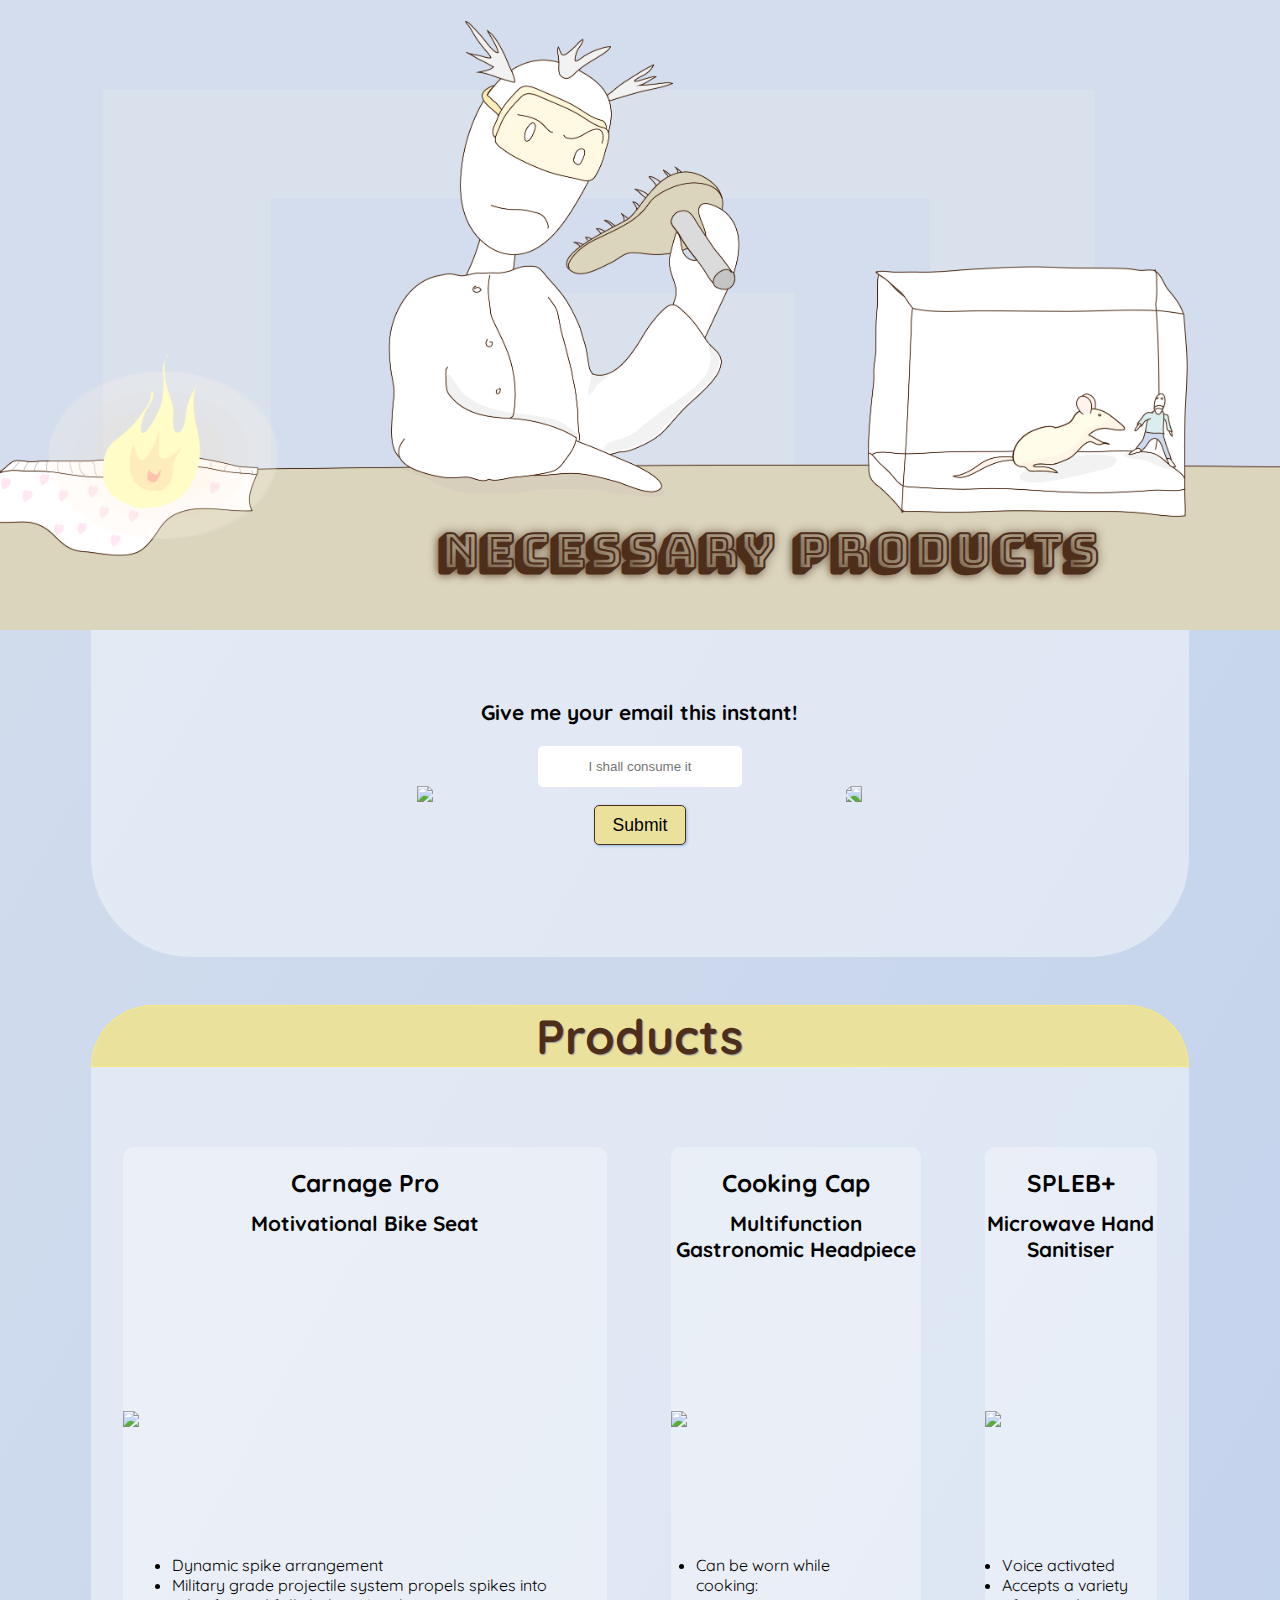
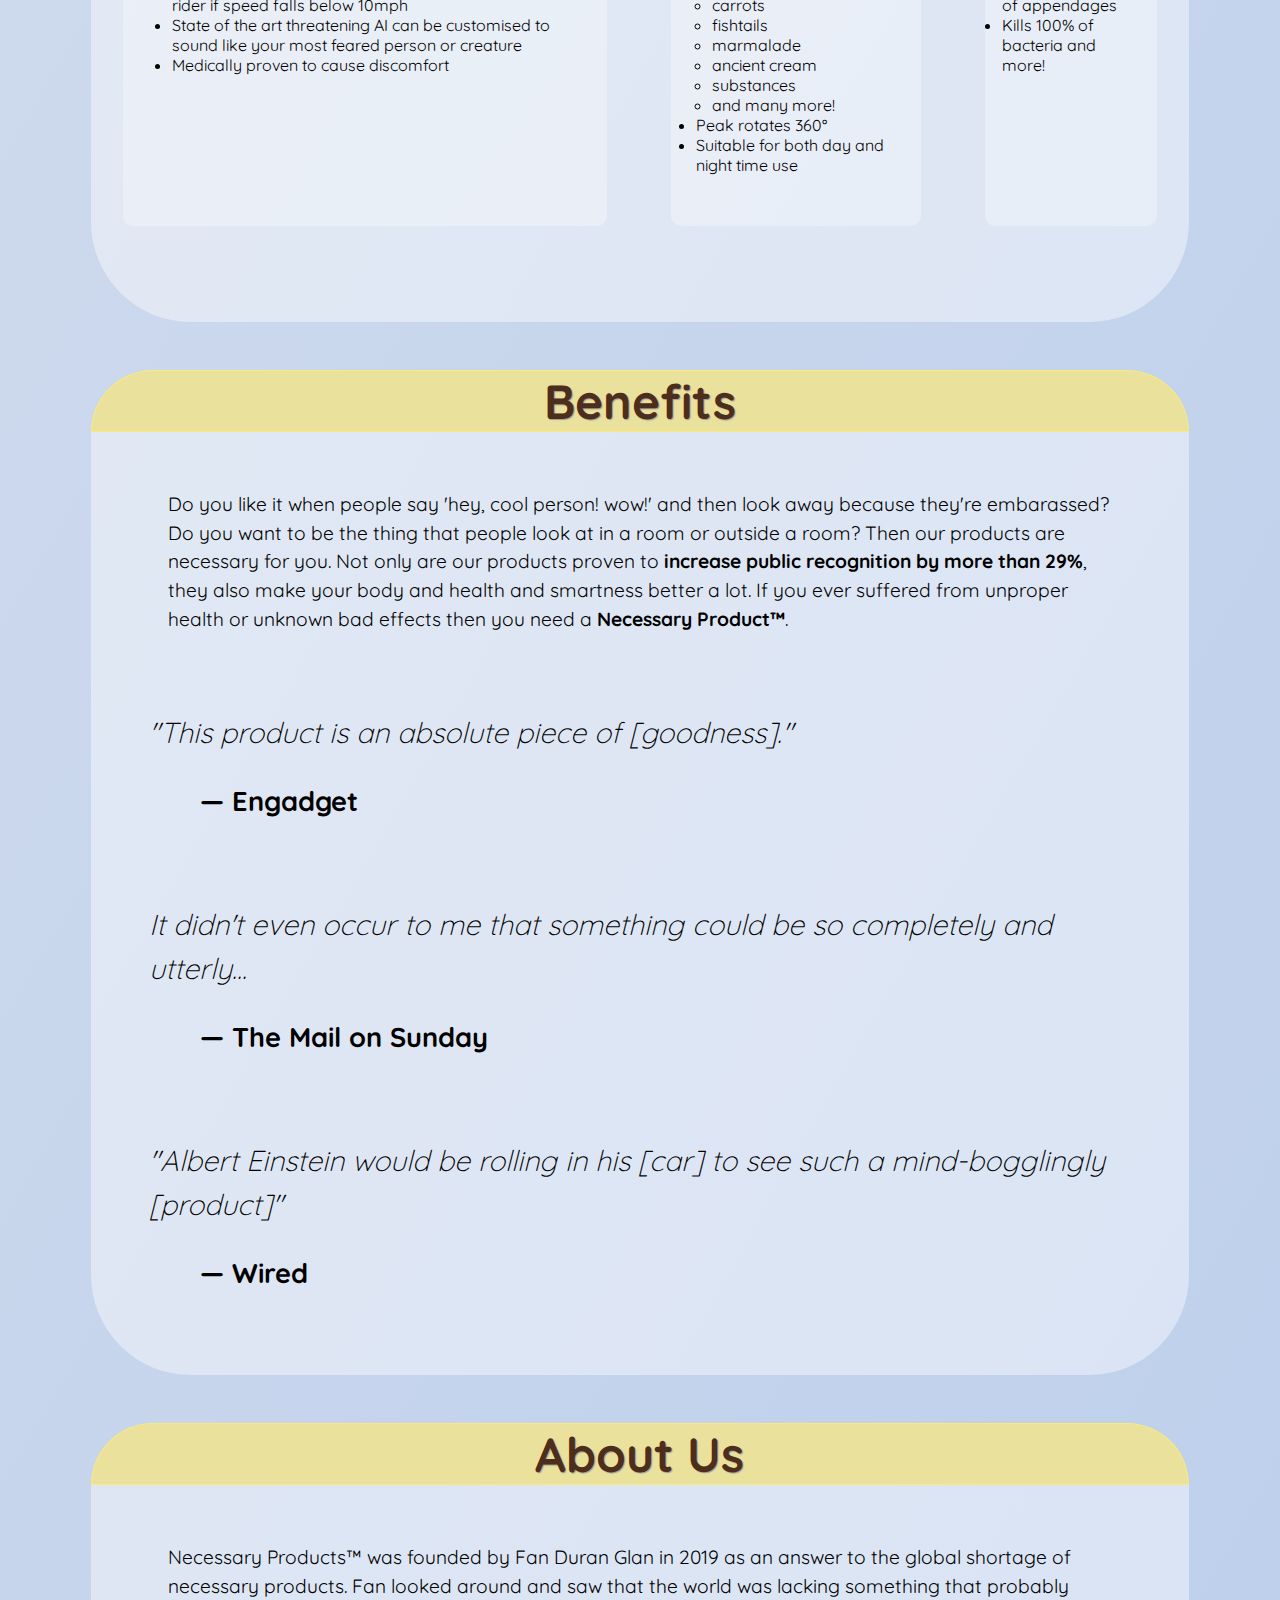
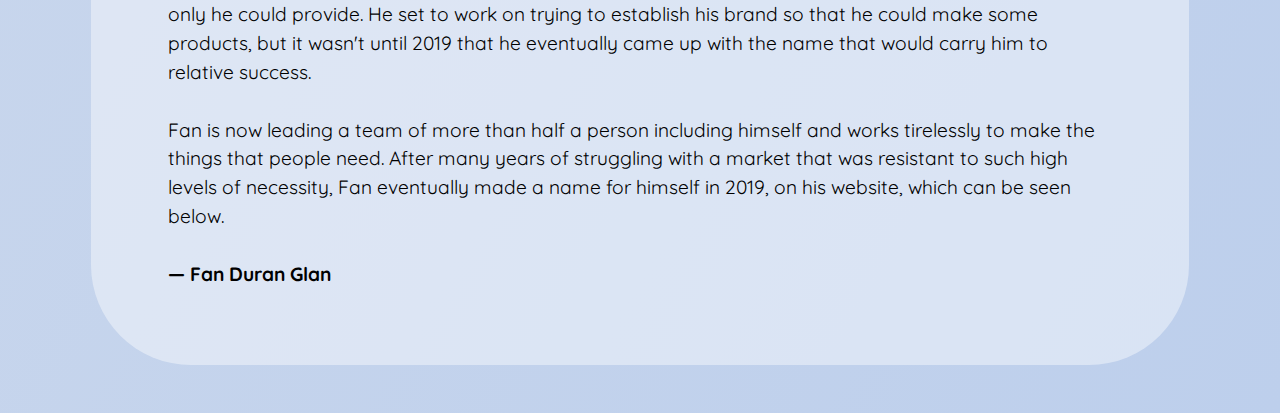
==== commit edf82b1a: "updating mobile layout" ====
--- a/index.html
+++ b/index.html
@@ -13,19 +13,19 @@
     <div class="grid-container">
 
             <!-- HERO -->
-            <div class="hero">
-                    <img class="header-img header-img1" src="https://i.ibb.co/7WwRHT4/logo-2x.png">
-                    <h1 class="main-title">Necessary Products</h1>
-                    <img class="header-img header-img2" src="https://i.ibb.co/7WwRHT4/logo-2x.png">
+            <div class="hero" id="hero">                    
+                <h1 class="main-title">Necessary Products</h1>
             </div>
 
             <!-- MAIL FORM -->
-            <div class="container mail-form ">
-                    <p>Give us your email right now!</p>
-                    <form id="email-form" action="https://www.freecodecamp.com/email-submit">
-                        <input type="email" id="email" placeholder="Or you'll regret it :)">
+            <div class="container form-container">
+                    <img class="eye eye1" src="https://i.ibb.co/7WwRHT4/logo-2x.png">   
+                    <form class="mail-form" action="https://www.freecodecamp.com/email-submit">
+                        <p>Give me your email this instant!</p>
+                        <input type="email" id="email" placeholder="I shall consume it">
                         <button id="submit" type="submit">Submit</button>
                     </form>   
+                    <img class="eye eye2" src="https://i.ibb.co/7WwRHT4/logo-2x.png">
             </div>
 
             <!-- PRODUCTS -->
@@ -109,29 +109,15 @@
                     the world was lacking something that probably only he could provide. He set
                     to work on trying to establish his brand so that he could make some products,
                     but it wasn't until 2019 that he eventually came up with the name that would
-                    carry him to relative success. He is now leading a team of more than half a 
+                    carry him to relative success. <br><br> Fan is now leading a team of more than half a 
                     person including himself and works tirelessly to make the things that people
                     need. After many years of struggling with a market that was resistant to such 
                     high levels of necessity, Fan eventually made a name for himself in 2019, on
                     his website, which can be seen below. <br><br>
     
-                    <span id='fan-duran-glan'><b>&mdash; Fan Duran Glan</b></span>
+                    <span class='signature'><b>&mdash; Fan Duran Glan</b></span>
                 </p>
     </div>
-    <script>   
-        // retrieve all elements
-var allElements = document.querySelectorAll('*');
-var bigElements = 
-  // use the filter function to filter get only elements you need
-  Array.prototype.filter.call(
-    allElements, 
-               // compares occupied width with window width
-    element => element.getBoundingClientRect().width > window.innerWidth
-  );
-
-// print resulting elements
-bigElements.forEach(element => console.log(element));
-if (!bigElements.length) console.log('Yaay! All elements fit. ');
-    </script>
+    <script src="scroll-behaviour.js"></script>
 </body>
 </html>--- a/style.css
+++ b/style.css
@@ -1,12 +1,11 @@
+
+/* GENERAL LAYOUT */
+
 * {
     margin: 0;
     padding: 0;
     box-sizing: border-box;
 }
-
-/* * {
-    border: 1px solid #f00 !important;
-  } */
 
 body {
     background-image: linear-gradient(120deg, #D3DDED 0%, rgb(189, 207, 236) 100%);
@@ -23,7 +22,22 @@
     background: rgba(255, 255, 255, 0.418);
     border-bottom-left-radius: 100px;
     border-bottom-right-radius: 100px;
-}
+    margin-bottom: 3em;
+}
+
+.section-title {
+    grid-column: 2 / -2;
+    font-size: 3rem;
+    text-align: center;
+    color: #4D2E1A;
+    text-shadow: 1px 1px 1px rgb(156, 156, 156);
+    background: #EAE19D;
+    border: 1px solid rgb(250, 235, 121);
+    border-top-left-radius: 100px;
+    border-top-right-radius: 100px;
+}
+
+/* HERO */
 
 .hero {
     display: grid;
@@ -33,19 +47,7 @@
     background-size: cover;
     background-position: right;
     height: 70vh;
-}
-
-.header-img {
-    max-width: 150px;
-}
-
-.header-img1 {
-    grid-column: 1;
-}
-
-.header-img2 {
-    grid-column: -1;
-    transform: scaleX(-1);
+    transition: 250ms;
 }
 
 .main-title {
@@ -56,6 +58,24 @@
     align-self: end;
     color: #4D2E1A;
     margin-bottom: 1em;
+    text-shadow: 0 0 10px #4D2E1A;
+}
+
+.hero-nav {
+    position: absolute;
+    border: 2px solid red;
+    transition: 250ms;
+}
+
+
+
+/* FORM */
+
+.form-container {
+    display: flex;
+    flex-direction: row;
+    justify-content: center;
+    align-items: center;
 }
 
 .mail-form {
@@ -69,6 +89,14 @@
     background: none;
 }
 
+.eye {
+    max-width: 150px;
+}
+
+.eye2 {
+    transform: scaleX(-1);
+}
+
 .mail-form p {
     font-size: 1.3rem;
     font-weight: 700;
@@ -79,13 +107,14 @@
     padding: 1em 1em;
     border: none;
     border-radius: 5px;
-    margin-right: 1em;
+    text-align: center;
 }
 
 .mail-form button {
-    background: #EAE19D;
+    margin-top: 1em;
     padding: .5em 1em;
     font-size: 1.1rem;
+    background: #EAE19D;
     border: 1px solid #4D2E1A;
     border-radius: 5px;
     transition: 250ms;
@@ -101,18 +130,8 @@
     transition: 250ms;
 }
 
-.section-title {
-    grid-column: 2 / -2;
-    margin-top: 2.5em;
-    font-size: 3rem;
-    text-align: center;
-    color: #4D2E1A;
-    text-shadow: 1px 1px 3px #4D2E1A;
-    background: #EAE19D;
-    border: 1px solid rgb(250, 235, 121);
-    border-top-left-radius: 100px;
-    border-top-right-radius: 100px;
-}
+/* PRODUCTS */
+
 
 .product-flex-container {
     display: flex;
@@ -159,6 +178,8 @@
     padding-left: 1em;
 }
 
+/* TEXT CONTAINERS */
+
 .text-container h2 {
     margin-bottom: 1em;
 }
@@ -182,16 +203,20 @@
     margin: 0 0 2em 3em;
     font-size: 1.7rem;
     font-weight: 700;
-    padding: initial;
-}
+    padding: 1em;
+}
+    
+/* MEDIA QUERIES */
 
 @media (max-width: 1000px) {
+
     .grid-container {
         grid-template-columns: .5em 1fr .5em;
     }
 
     .container {
-        border-radius:initial;
+        border-bottom-left-radius: 50px;
+        border-bottom-right-radius: 50px;
     }
 
     .hero {
@@ -203,8 +228,8 @@
         margin-bottom: 1em;
     }
 
-    .header-img {
-        max-width: 100px;
+    .eye {
+        max-width: 50px;
     }
 
     .section-title {
@@ -215,10 +240,11 @@
     .mail-form {
         align-items: center;
         justify-content: center;
+        padding: 0;
     }
 
     .mail-form button {
-        margin-top: .75em;
+        margin-top: 1em;
     }
 
     .product-flex-container {
@@ -230,13 +256,18 @@
     }
 
     .text-container p {
-        padding: 0;
+        padding: 0 1em;
         margin-top: 1em;
-        font-size: 0.5rem;
+        font-size: 1rem;
     }
 
     .text-container .quote,
     .text-container .quote-ref {
         font-size: 1rem;
+        margin-top: 2em;
+    }
+
+    .signature {
+        margin-left: 2em;
     }
 }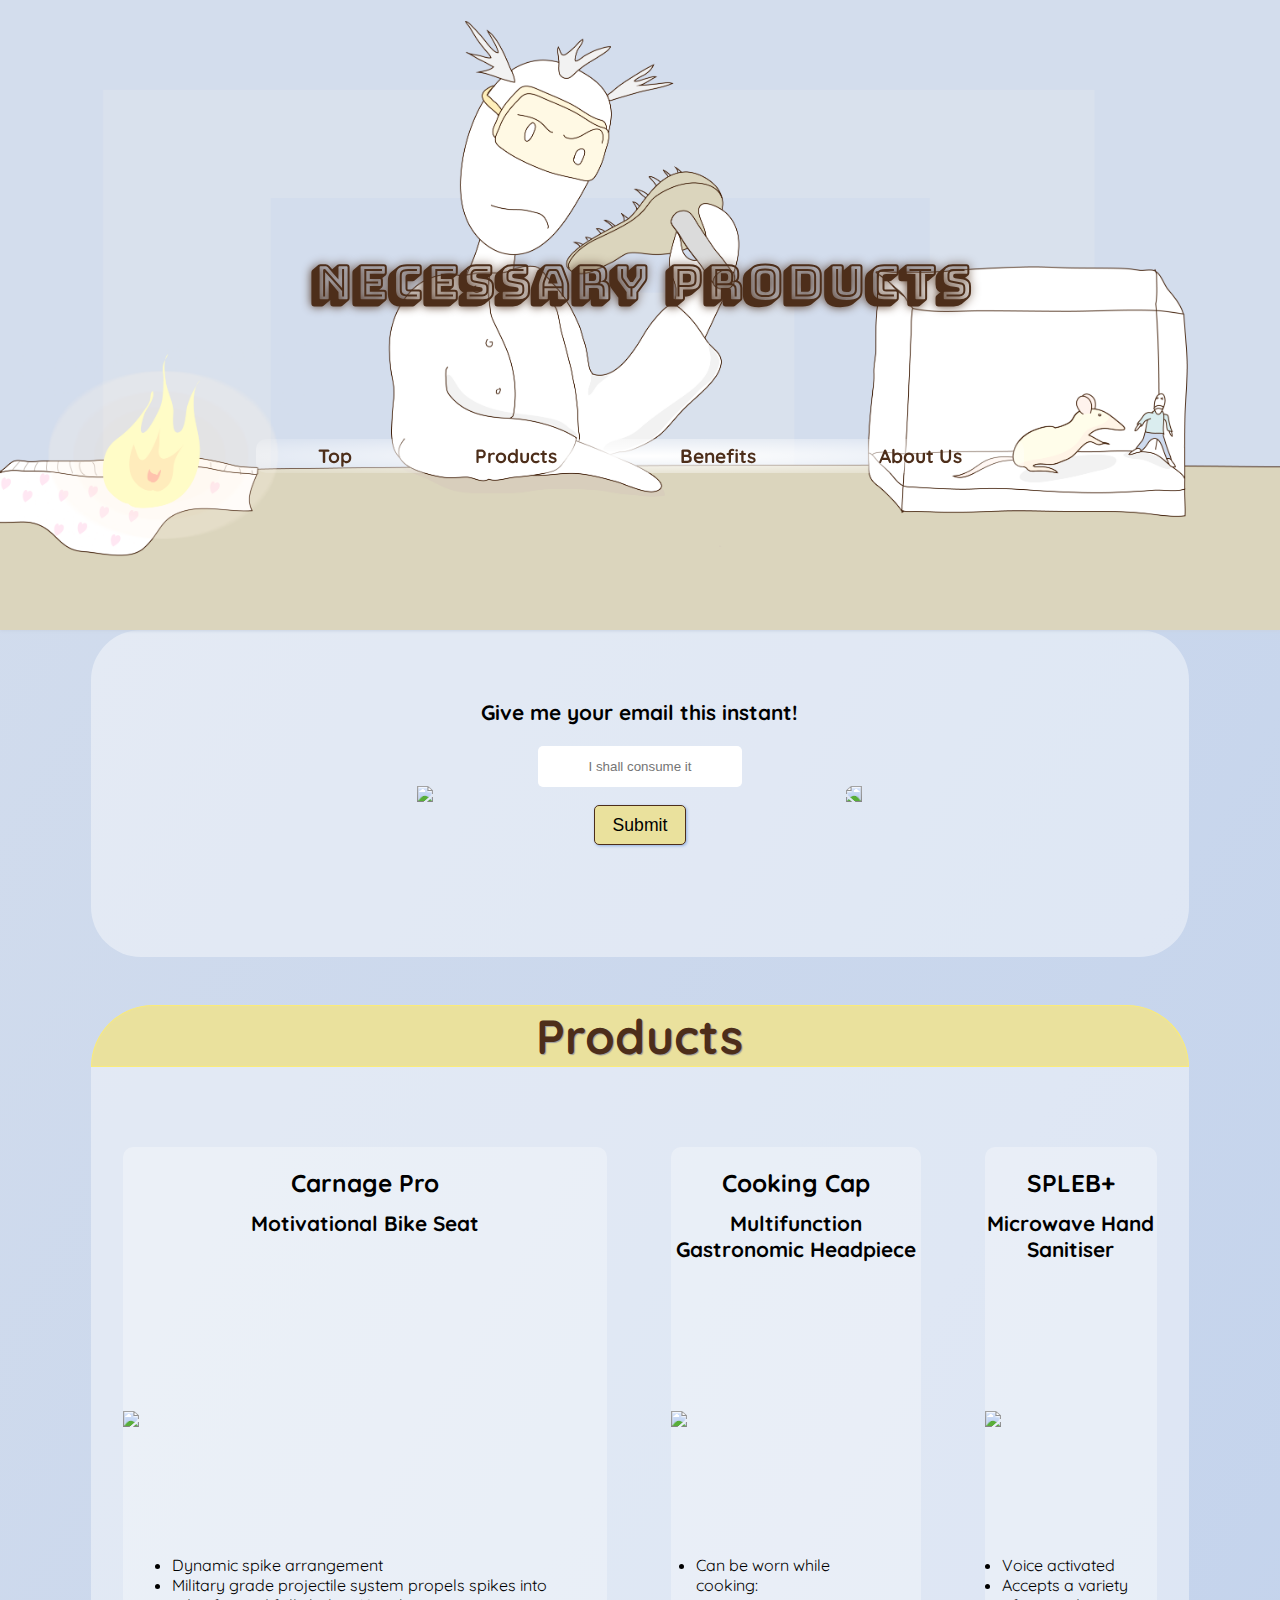
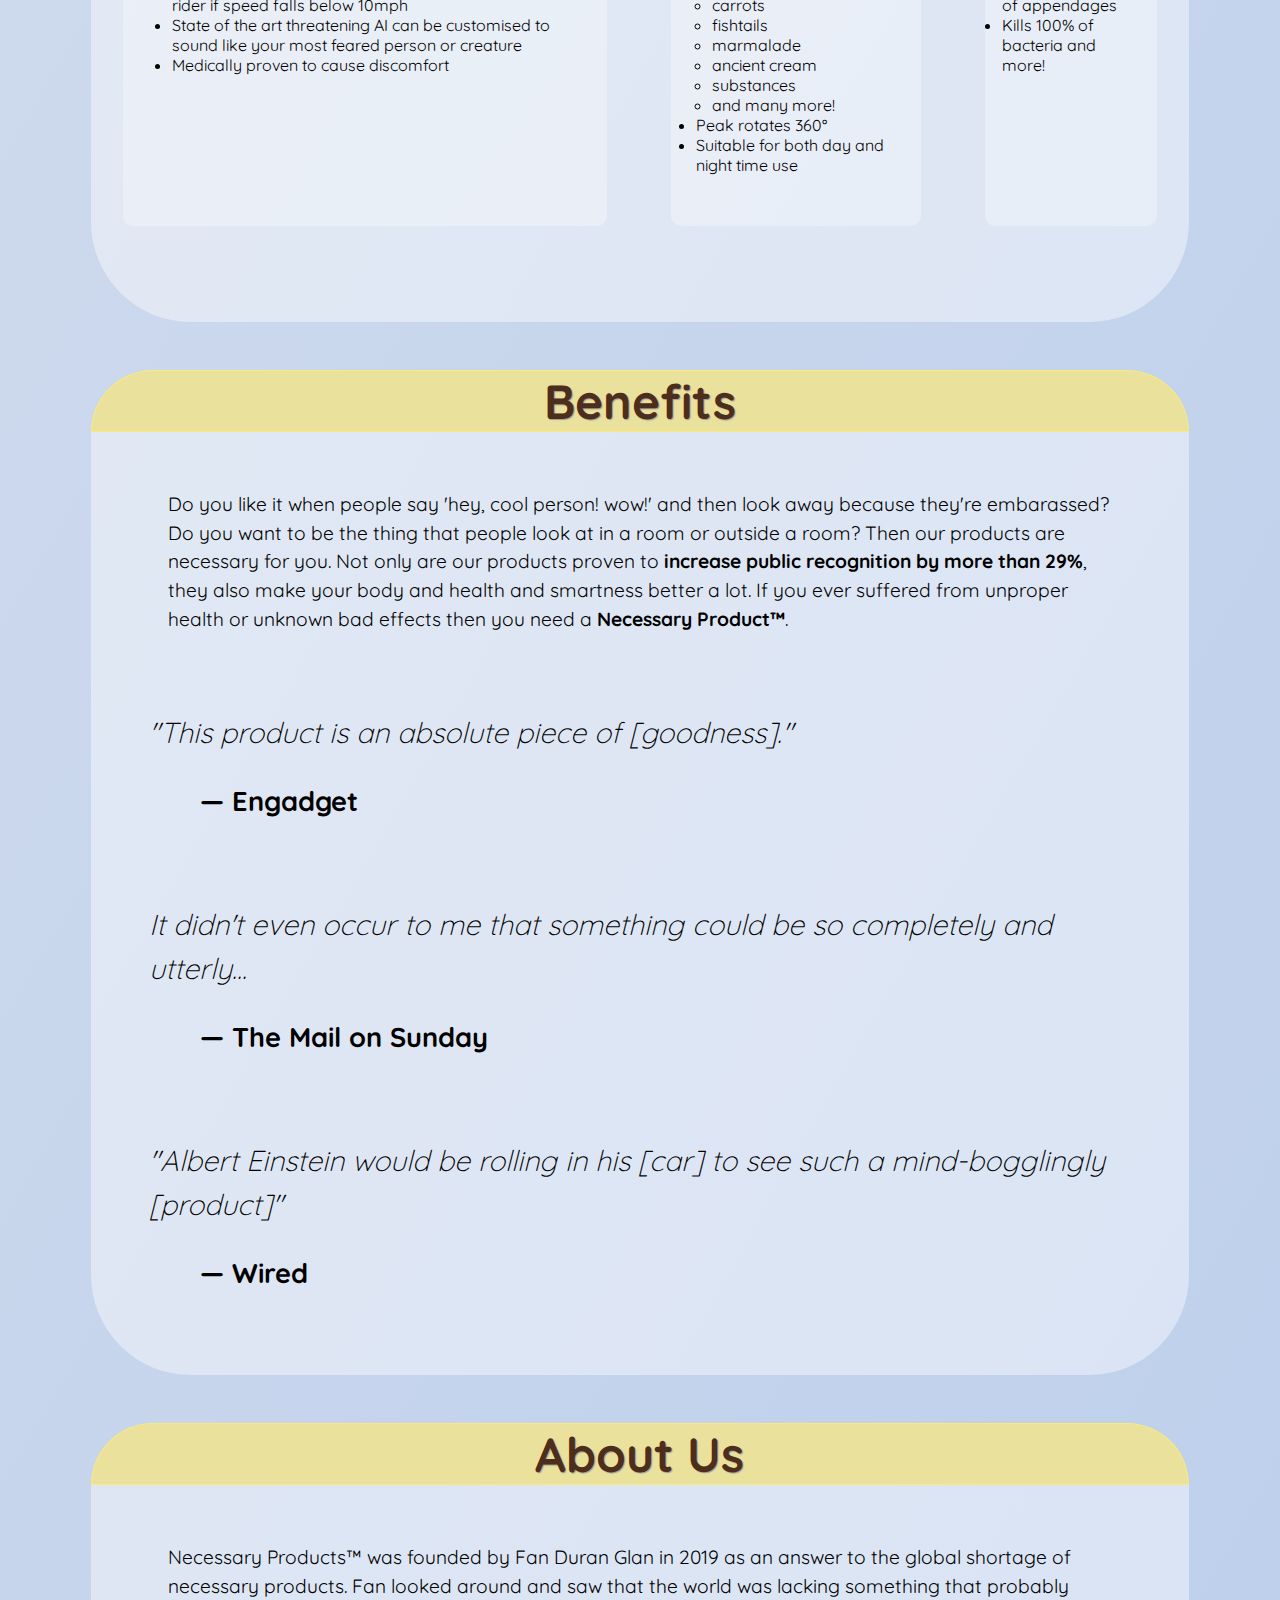
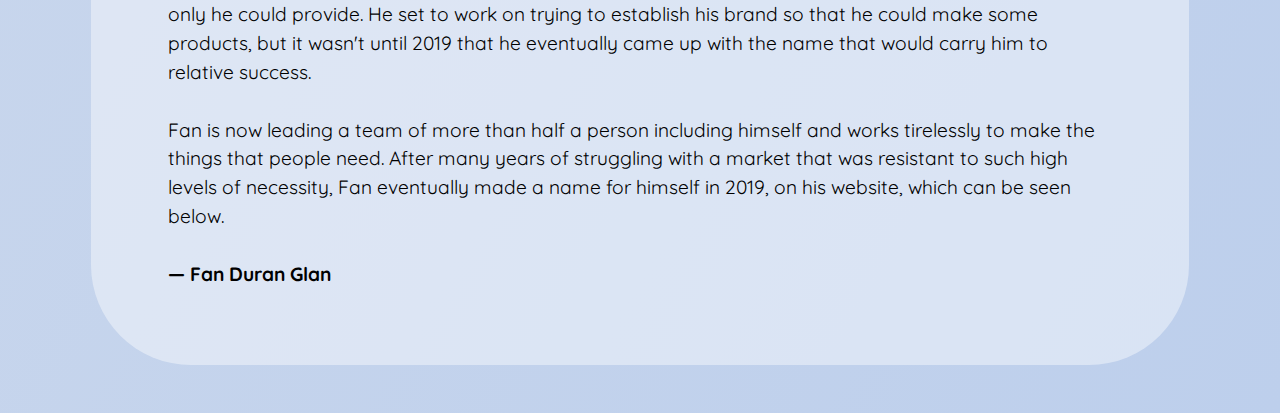
==== commit a0fb748c: "added nav and adaptive hero size" ====
--- a/index.html
+++ b/index.html
@@ -13,12 +13,24 @@
     <div class="grid-container">
 
             <!-- HERO -->
-            <div class="hero" id="hero">                    
+            <div class="hero" id="hero">       
+                <button class="nav-btn-open"><i class="fas fa-bars"></i></button> 
+                    
                 <h1 class="main-title">Necessary Products</h1>
+                <div class="nav">
+                    <button class="nav-btn-close">&times;</button>    
+                    <ul>
+                        <li><a href="#top">Top</a></li>
+                        <li><a href="#Products">Products</a></li>
+                        <li><a href="#Benefits">Benefits</a></li>
+                        <li><a href="#About">About Us</a></li>
+                    </ul>
+                </div>
             </div>
 
             <!-- MAIL FORM -->
-            <div class="container form-container">
+            <div class="form-margin" id="form-margin"></div> //creates padding to keep top of page in line with hero changing size
+            <div class="container form-container" id="mail-form">
                     <img class="eye eye1" src="https://i.ibb.co/7WwRHT4/logo-2x.png">   
                     <form class="mail-form" action="https://www.freecodecamp.com/email-submit">
                         <p>Give me your email this instant!</p>
@@ -29,7 +41,7 @@
             </div>
 
             <!-- PRODUCTS -->
-            <h2 class="section-title products-title">Products</h2>
+            <h2 class="section-title products-title" id="Products">Products</h2>
             <div id="products" class="container">
                 <div class="product-flex-container">
                     <div class="product-card">
@@ -81,7 +93,7 @@
             </div>
 
             <!-- BENEFITS -->
-            <h2 class="section-title">Benefits</h2>
+            <h2 class="section-title" id="Benefits">Benefits</h2>
             <div id="benefits" class="container text-container">
                 <p>
                     Do you like it when people say 'hey, cool person! wow!' and then look 
@@ -101,7 +113,7 @@
             </div>
 
             <!-- ABOUT -->
-            <h2 class='section-title' id='about-us-title'>About Us</h2>
+            <h2 class='section-title' id='About'>About Us</h2>
             <div id='about-us' class="container text-container">
                 <p>
                     Necessary Products&trade; was founded by Fan Duran Glan in 2019 as an answer
@@ -118,6 +130,7 @@
                     <span class='signature'><b>&mdash; Fan Duran Glan</b></span>
                 </p>
     </div>
-    <script src="scroll-behaviour.js"></script>
+    <script src="https://kit.fontawesome.com/f5f87e1ceb.js" crossorigin="anonymous"></script>
+    <script src="scripts.js"></script>
 </body>
 </html>--- a/style.css
+++ b/style.css
@@ -40,42 +40,103 @@
 /* HERO */
 
 .hero {
+    position: fixed;
+    height: 70vh;
+    width: 100%;
+    z-index: 100;
     display: grid;
     grid-template-columns: repeat(5, minmax(1px,1fr));
+    align-items: center;
+    justify-content: end;
     grid-column: 1 / -1;
+
     background-image: url(./lab.png);
     background-size: cover;
     background-position: right;
-    height: 70vh;
-    transition: 250ms;
+    transition: 250ms;
+    box-shadow: 0 1px 3px rgb(201, 210, 226);
+}
+
+.hero-small {
+    height: 20vh;
+    transition: 250ms;
+    background-position: bottom;
 }
 
 .main-title {
-    grid-column: 2 / 6;
+    grid-column: 2 / 5;
+    grid-row: 1;
+    align-self: end;
+
     text-align: center;
     font-family: 'Bungee Shade', sans-serif;
     font-size: 3rem;
-    align-self: end;
+
     color: #4D2E1A;
-    margin-bottom: 1em;
     text-shadow: 0 0 10px #4D2E1A;
 }
 
-.hero-nav {
-    position: absolute;
-    border: 2px solid red;
-    transition: 250ms;
-}
-
+/* NAVIGATION */
+
+.nav {
+    grid-column: 2 / 5;
+    grid-row: 2;
+}
+
+.nav ul {
+    display: flex;
+    flex-direction: row;
+    justify-content: space-around;
+    list-style-type: none;
+    margin-bottom: 2em;
+    background: radial-gradient(white,rgba(255, 255, 255, 0.116));
+    border-radius: 10px;
+}
+
+.nav ul li {
+    font-size: 1.2rem;
+    font-weight: 700;
+    padding: .25em 0;
+}
+
+.nav ul li a {
+    text-decoration: none;
+    color: #4D2E1A
+}
+
+.nav ul li a:hover,
+.nav ul li a:focus {
+    background: radial-gradient(rgba(255, 255, 255, 0.692), rgba(250, 235, 121, 0.315));
+    border-radius: 10px;
+}
+
+.nav-btn-open {
+    display: none;
+}
+
+.nav-btn-close {
+    display: none;
+}
 
 
 /* FORM */
+
+.form-margin {
+    height: 70vh;
+    transition: 250ms;
+}
+
+.form-margin-small {
+    height: 20vh;
+    transition: 250ms;
+}
 
 .form-container {
     display: flex;
     flex-direction: row;
     justify-content: center;
     align-items: center;
+    border-radius: 50px;
 }
 
 .mail-form {
@@ -223,9 +284,56 @@
         background-position: center;
     }
 
+    .hero-small .main-title {
+        font-size: 1.5rem;
+    }
+
     .main-title {
+        font-size: 1.5rem;
+        margin-bottom: 1em;
+    }
+
+    .nav-btn-open {
+        display: initial;
+        position: absolute;
+        top: 20px;
+        left: 20px;
+        font-size: 1.3rem;
+        background: none;
+        border: none;
+    }
+
+    .nav-btn-close {
+        display: initial;
+        position: absolute;
+        top: 15px;
+        left: 10px;
         font-size: 2rem;
-        margin-bottom: 1em;
+        background: none;
+        border: none;
+    }
+
+    .nav {
+        position: fixed;
+        width: 100%;
+        top: 0;
+        bottom: 0;
+        left: 0;
+        right: 0;
+        left: 100%;
+        transform: translateX(0);
+        transition: 250ms;
+    }
+
+    .nav ul {
+        align-items: center;
+        height: 20vh;
+        background: linear-gradient(45deg, white 50%,rgba(255, 255, 255, 0));
+    }
+
+    .nav-opened {
+        transform: translateX(-100%);
+        transition: 250ms;
     }
 
     .eye {
